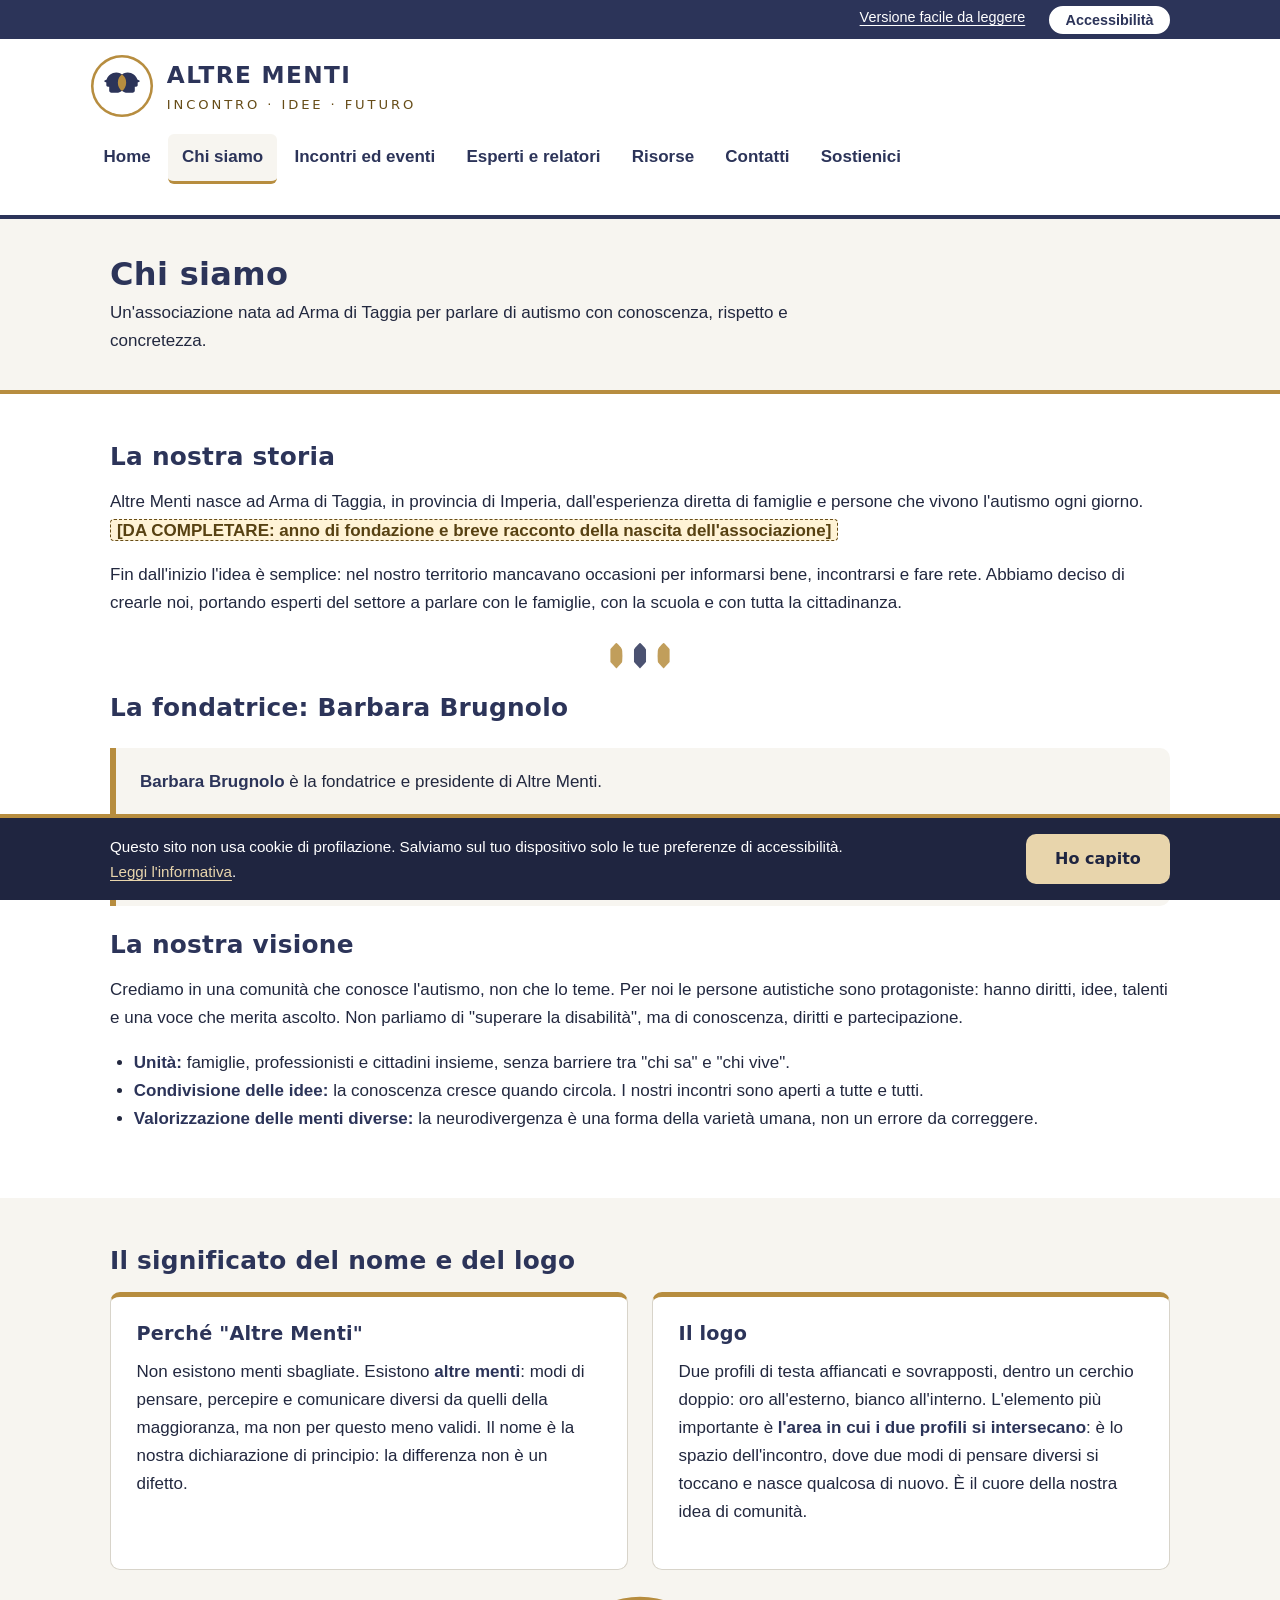
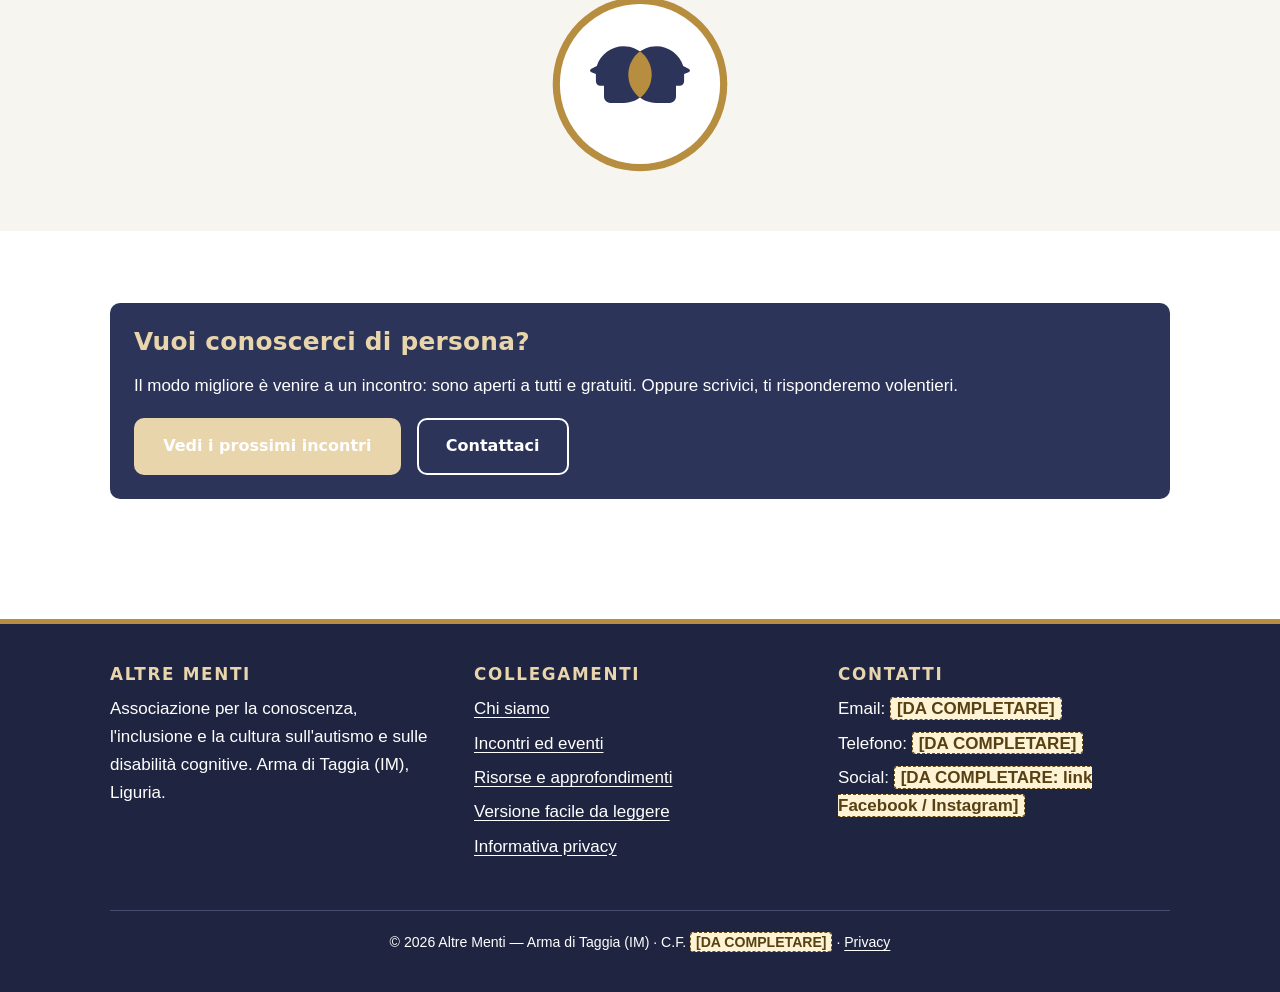
==== chi-siamo.html @ 9247afe8 "Add files via upload" ====
<!DOCTYPE html>
<html lang="it">
<head>
  <meta charset="UTF-8">
  <meta name="viewport" content="width=device-width, initial-scale=1">
  <title>Chi siamo — Altre Menti, associazione autismo Arma di Taggia</title>
  <meta name="description" content="La storia di Altre Menti, la fondatrice Barbara Brugnolo, la visione dell'associazione e il significato del nome e del logo. Autismo e inclusione a Arma di Taggia, Imperia.">
  <link rel="stylesheet" href="assets/style.css">
  <link rel="icon" href="assets/logo.svg" type="image/svg+xml">
</head>
<body>
<a class="salta-contenuto" href="#contenuto">Salta al contenuto principale</a>

<header class="sito">
  <div class="barra-utilita">
    <div class="contenitore">
      <a href="facile-da-leggere.html">Versione facile da leggere</a>
      <button id="apri-a11y" class="apri-a11y" aria-expanded="false" aria-controls="pannello-a11y">Accessibilità</button>
    </div>
  </div>
  <div class="contenitore intestazione">
    <a class="marchio" href="index.html">
      <img class="logo-header" src="assets/logo.svg" alt="" width="64" height="64">
      <span class="nome">Altre Menti<span class="payoff">Incontro · Idee · Futuro</span></span>
    </a>
    <button id="apri-menu" class="apri-menu" aria-expanded="false" aria-controls="nav-principale">Menu ☰</button>
    <nav id="nav-principale" class="principale" aria-label="Navigazione principale">
      <ul>
        <li><a href="index.html">Home</a></li>
        <li><a href="chi-siamo.html" aria-current="page">Chi siamo</a></li>
        <li><a href="incontri.html">Incontri ed eventi</a></li>
        <li><a href="esperti.html">Esperti e relatori</a></li>
        <li><a href="risorse.html">Risorse</a></li>
        <li><a href="contatti.html">Contatti</a></li>
        <li><a href="sostieni.html">Sostienici</a></li>
      </ul>
    </nav>
  </div>
</header>

<main id="contenuto">

  <div class="testata-pagina">
    <div class="contenitore">
      <h1>Chi siamo</h1>
      <p>Un'associazione nata ad Arma di Taggia per parlare di autismo con conoscenza, rispetto e concretezza.</p>
    </div>
  </div>

  <section class="blocco" aria-labelledby="titolo-storia">
    <div class="contenitore">
      <h2 id="titolo-storia">La nostra storia</h2>
      <p>Altre Menti nasce ad Arma di Taggia, in provincia di Imperia, dall'esperienza diretta di famiglie e persone che vivono l'autismo ogni giorno. <mark class="segnaposto">[DA COMPLETARE: anno di fondazione e breve racconto della nascita dell'associazione]</mark></p>
      <p>Fin dall'inizio l'idea è semplice: nel nostro territorio mancavano occasioni per informarsi bene, incontrarsi e fare rete. Abbiamo deciso di crearle noi, portando esperti del settore a parlare con le famiglie, con la scuola e con tutta la cittadinanza.</p>

      <div class="divisore" aria-hidden="true"><span></span><span></span><span></span></div>

      <h2>La fondatrice: Barbara Brugnolo</h2>
      <div class="riquadro">
        <p><strong>Barbara Brugnolo</strong> è la fondatrice e presidente di Altre Menti.</p>
        <p><mark class="segnaposto">[DA COMPLETARE: biografia di Barbara Brugnolo — percorso personale e professionale, motivazioni, ruolo nell'associazione]</mark></p>
      </div>

      <h2>La nostra visione</h2>
      <p>Crediamo in una comunità che conosce l'autismo, non che lo teme. Per noi le persone autistiche sono protagoniste: hanno diritti, idee, talenti e una voce che merita ascolto. Non parliamo di "superare la disabilità", ma di conoscenza, diritti e partecipazione.</p>
      <ul>
        <li><strong>Unità:</strong> famiglie, professionisti e cittadini insieme, senza barriere tra "chi sa" e "chi vive".</li>
        <li><strong>Condivisione delle idee:</strong> la conoscenza cresce quando circola. I nostri incontri sono aperti a tutte e tutti.</li>
        <li><strong>Valorizzazione delle menti diverse:</strong> la neurodivergenza è una forma della varietà umana, non un errore da correggere.</li>
      </ul>
    </div>
  </section>

  <section class="blocco alterna" aria-labelledby="titolo-nome">
    <div class="contenitore">
      <h2 id="titolo-nome">Il significato del nome e del logo</h2>
      <div class="griglia-2">
        <div class="scheda">
          <h3>Perché "Altre Menti"</h3>
          <p>Non esistono menti sbagliate. Esistono <strong>altre menti</strong>: modi di pensare, percepire e comunicare diversi da quelli della maggioranza, ma non per questo meno validi. Il nome è la nostra dichiarazione di principio: la differenza non è un difetto.</p>
        </div>
        <div class="scheda">
          <h3>Il logo</h3>
          <p>Due profili di testa affiancati e sovrapposti, dentro un cerchio doppio: oro all'esterno, bianco all'interno. L'elemento più importante è <strong>l'area in cui i due profili si intersecano</strong>: è lo spazio dell'incontro, dove due modi di pensare diversi si toccano e nasce qualcosa di nuovo. È il cuore della nostra idea di comunità.</p>
        </div>
      </div>
      <div style="text-align:center;padding-top:1.5rem">
        <img src="assets/logo.svg" alt="Logo Altre Menti: due profili di testa che si sovrappongono dentro un cerchio doppio oro e bianco. L'area di intersezione tra i profili è evidenziata in oro." width="180" height="180">
      </div>
    </div>
  </section>

  <section class="blocco" aria-labelledby="titolo-unisciti">
    <div class="contenitore">
      <div class="riquadro-blu">
        <h2 id="titolo-unisciti">Vuoi conoscerci di persona?</h2>
        <p>Il modo migliore è venire a un incontro: sono aperti a tutti e gratuiti. Oppure scrivici, ti risponderemo volentieri.</p>
        <div style="display:flex;gap:1rem;flex-wrap:wrap">
          <a class="btn btn-oro" href="incontri.html">Vedi i prossimi incontri</a>
          <a class="btn btn-contorno" href="contatti.html">Contattaci</a>
        </div>
      </div>
    </div>
  </section>

</main>

<footer class="sito">
  <div class="contenitore">
    <div class="colonne-footer">
      <div>
        <h2>Altre Menti</h2>
        <p>Associazione per la conoscenza, l'inclusione e la cultura sull'autismo e sulle disabilità cognitive. Arma di Taggia (IM), Liguria.</p>
      </div>
      <div>
        <h2>Collegamenti</h2>
        <ul>
          <li><a href="chi-siamo.html">Chi siamo</a></li>
          <li><a href="incontri.html">Incontri ed eventi</a></li>
          <li><a href="risorse.html">Risorse e approfondimenti</a></li>
          <li><a href="facile-da-leggere.html">Versione facile da leggere</a></li>
          <li><a href="privacy.html">Informativa privacy</a></li>
        </ul>
      </div>
      <div>
        <h2>Contatti</h2>
        <ul>
          <li>Email: <mark class="segnaposto">[DA COMPLETARE]</mark></li>
          <li>Telefono: <mark class="segnaposto">[DA COMPLETARE]</mark></li>
          <li>Social: <mark class="segnaposto">[DA COMPLETARE: link Facebook / Instagram]</mark></li>
        </ul>
      </div>
    </div>
    <p class="legale">© <span class="anno-corrente">2026</span> Altre Menti — Arma di Taggia (IM) · C.F. <mark class="segnaposto">[DA COMPLETARE]</mark> · <a href="privacy.html">Privacy</a></p>
  </div>
</footer>

<div id="pannello-a11y" class="pannello-a11y" role="dialog" aria-label="Impostazioni di accessibilità" hidden tabindex="-1">
  <button id="chiudi-a11y" class="chiudi-a11y" aria-label="Chiudi il pannello accessibilità">✕</button>
  <h2>Accessibilità</h2>
  <p>Regola il sito secondo le tue preferenze. Le scelte vengono ricordate.</p>
  <div class="gruppo" role="group" aria-label="Dimensione del testo">
    <span>Dimensione del testo</span>
    <button class="opzione" data-testo="0" aria-pressed="true">Normale</button>
    <button class="opzione" data-testo="1" aria-pressed="false">Grande</button>
    <button class="opzione" data-testo="2" aria-pressed="false">Molto grande</button>
  </div>
  <div class="gruppo" role="group" aria-label="Contrasto">
    <span>Contrasto</span>
    <button class="opzione" data-contrasto aria-pressed="false">Alto contrasto</button>
  </div>
  <div class="gruppo" role="group" aria-label="Animazioni">
    <span>Animazioni</span>
    <button class="opzione" data-animazioni aria-pressed="false">Riduci animazioni</button>
  </div>
  <p><a href="facile-da-leggere.html">Vai alla versione facile da leggere</a></p>
</div>

<div id="banner-cookie" class="banner-cookie" role="region" aria-label="Informativa cookie" hidden>
  <div class="contenitore">
    <p>Questo sito non usa cookie di profilazione. Salviamo sul tuo dispositivo solo le tue preferenze di accessibilità. <a href="privacy.html">Leggi l'informativa</a>.</p>
    <button id="accetta-cookie" class="btn btn-oro">Ho capito</button>
  </div>
</div>

<script src="assets/main.js"></script>
</body>
</html>
---- assets/style.css ----
/* ============================================================
   ALTRE MENTI — Foglio di stile
   Palette: blu notte #2C3459 · oro #B78D3F · bianco #FFFFFF
   Accessibilità: WCAG 2.1 AA, contrasto testo AAA.
   Nota: nessun webfont esterno (velocità + privacy).
   ============================================================ */

:root {
  --blu: #2C3459;
  --blu-scuro: #1F2540;
  --oro: #B78D3F;          /* solo decorativo o testo grande su blu */
  --oro-testo: #664C17;    /* variante scura per testo: ≥7:1 anche su --carta (AAA) */
  --bianco: #FFFFFF;
  --carta: #F7F5F0;
  --testo: #22283F;        /* contrasto su bianco ≈ 13:1 (AAA) */
  --testo-inverso: #FFFFFF;
  --bordo: #D8D4CA;
  --errore: #A4232B;
  --ok: #1E6B3A;
  --focus: #B78D3F;
  --font-titoli: "Avenir Next", "Montserrat", "Century Gothic", "Segoe UI", system-ui, sans-serif;
  --font-testo: -apple-system, BlinkMacSystemFont, "Segoe UI", Roboto, "Helvetica Neue", Arial, sans-serif;
  --raggio: 10px;
}

/* ---------- Preferenze di accessibilità (classi su <html>) ---------- */
html.font-grande { font-size: 115%; }
html.font-molto-grande { font-size: 130%; }

html.alto-contrasto {
  --blu: #000000;
  --blu-scuro: #000000;
  --oro: #6B4E12;
  --oro-testo: #5A420E;
  --carta: #FFFFFF;
  --testo: #000000;
  --bordo: #000000;
  --focus: #0000CC;
}
html.alto-contrasto a { text-decoration: underline; }
html.alto-contrasto img.logo-header { filter: grayscale(1) contrast(1.4); }

html.riduci-animazioni *,
html.riduci-animazioni *::before,
html.riduci-animazioni *::after {
  animation: none !important;
  transition: none !important;
  scroll-behavior: auto !important;
}
@media (prefers-reduced-motion: reduce) {
  *, *::before, *::after {
    animation: none !important;
    transition: none !important;
    scroll-behavior: auto !important;
  }
}

/* ---------- Base ---------- */
* { box-sizing: border-box; margin: 0; padding: 0; }
html { scroll-behavior: smooth; }
body {
  font-family: var(--font-testo);
  font-size: 1.0625rem;
  line-height: 1.65;
  color: var(--testo);
  background: var(--bianco);
}
h1, h2, h3, h4 {
  font-family: var(--font-titoli);
  color: var(--blu);
  line-height: 1.25;
  margin-bottom: 0.6em;
  letter-spacing: 0.01em;
}
h1 { font-size: 2rem; }
h2 { font-size: 1.55rem; }
h3 { font-size: 1.2rem; }
p, ul, ol { margin-bottom: 1em; }
main ul, main ol { padding-left: 1.4em; }
a { color: var(--blu); text-underline-offset: 3px; }
a:hover { color: var(--oro-testo); }
img { max-width: 100%; height: auto; }
strong { color: var(--blu); }

/* Focus visibile ovunque (tastiera) */
:focus-visible {
  outline: 3px solid var(--focus);
  outline-offset: 3px;
  border-radius: 2px;
}

/* Solo screen reader */
.sr-only {
  position: absolute; width: 1px; height: 1px;
  padding: 0; margin: -1px; overflow: hidden;
  clip: rect(0 0 0 0); white-space: nowrap; border: 0;
}

/* Salta al contenuto */
.salta-contenuto {
  position: absolute; left: -9999px; top: 0;
  background: var(--blu); color: var(--bianco);
  padding: 0.8em 1.2em; z-index: 200; border-radius: 0 0 var(--raggio) 0;
}
.salta-contenuto:focus { left: 0; }

.contenitore { max-width: 1100px; margin: 0 auto; padding: 0 1.25rem; }

/* ---------- Header ---------- */
header.sito {
  background: var(--bianco);
  border-bottom: 4px solid var(--blu);
}
.barra-utilita {
  background: var(--blu);
  color: var(--bianco);
  font-size: 0.9rem;
  padding: 0.35rem 0;
}
.barra-utilita .contenitore {
  display: flex; justify-content: flex-end; gap: 1.5rem; flex-wrap: wrap;
}
.barra-utilita a { color: var(--bianco); }
.barra-utilita a:hover { color: #E8D5AC; }

.intestazione {
  display: flex; align-items: center; justify-content: space-between;
  gap: 1rem; padding: 0.9rem 0; flex-wrap: wrap;
}
.marchio { display: flex; align-items: center; gap: 0.8rem; text-decoration: none; }
.marchio img { width: 64px; height: 64px; }
.marchio .nome {
  font-family: var(--font-titoli); font-weight: 700;
  font-size: 1.45rem; color: var(--blu); letter-spacing: 0.06em;
  text-transform: uppercase;
}
.marchio .payoff {
  display: block; font-size: 0.82rem; letter-spacing: 0.22em;
  color: var(--oro-testo); text-transform: uppercase; font-weight: 500;
}

/* Navigazione */
nav.principale ul {
  list-style: none; display: flex; gap: 0.25rem; flex-wrap: wrap;
}
nav.principale a {
  display: block; padding: 0.6rem 0.85rem;
  text-decoration: none; font-weight: 600; color: var(--blu);
  border-radius: 6px; border-bottom: 3px solid transparent;
}
nav.principale a:hover { background: var(--carta); }
nav.principale a[aria-current="page"] {
  border-bottom-color: var(--oro);
  background: var(--carta);
}
.apri-menu {
  display: none;
  background: var(--blu); color: var(--bianco);
  border: none; font-size: 1rem; font-weight: 600;
  padding: 0.7rem 1.1rem; border-radius: var(--raggio); cursor: pointer;
}

@media (max-width: 820px) {
  .apri-menu { display: inline-block; }
  nav.principale { display: none; width: 100%; }
  nav.principale.aperto { display: block; }
  nav.principale ul { flex-direction: column; gap: 0; padding-bottom: 0.75rem; }
  nav.principale a { padding: 0.85rem 0.5rem; border-bottom: 1px solid var(--bordo); }
}

/* ---------- Hero ---------- */
.hero {
  background: var(--blu);
  color: var(--bianco);
  text-align: center;
  padding: 3.5rem 0 4rem;
}
.hero img { width: 130px; height: 130px; margin-bottom: 1.2rem; }
.hero h1 { color: var(--bianco); font-size: 2.3rem; text-transform: uppercase; letter-spacing: 0.08em; }
.hero .payoff-hero {
  color: #E8D5AC; /* oro chiaro: contrasto su blu ≈ 9:1 */
  font-family: var(--font-titoli);
  font-size: 1.25rem; letter-spacing: 0.3em; text-transform: uppercase;
  margin-bottom: 1.5rem;
}
.hero .manifesto {
  max-width: 640px; margin: 0 auto 2rem; font-size: 1.2rem;
}
.hero .azioni { display: flex; gap: 1rem; justify-content: center; flex-wrap: wrap; }

/* ---------- Bottoni ---------- */
.btn {
  display: inline-block; padding: 0.85rem 1.7rem;
  font-family: var(--font-titoli); font-weight: 700; font-size: 1rem;
  text-decoration: none; border-radius: var(--raggio);
  border: 2px solid transparent; cursor: pointer;
}
.btn-oro { background: #E8D5AC; color: var(--blu-scuro); }         /* su sfondo blu */
.btn-oro:hover { background: var(--bianco); color: var(--blu); }
.btn-blu { background: var(--blu); color: var(--bianco); }
.btn-blu:hover { background: var(--blu-scuro); color: var(--bianco); }
.btn-contorno { background: transparent; color: var(--bianco); border-color: var(--bianco); }
.btn-contorno:hover { background: var(--bianco); color: var(--blu); }
.btn-contorno-blu { background: transparent; color: var(--blu); border-color: var(--blu); }
.btn-contorno-blu:hover { background: var(--blu); color: var(--bianco); }

/* ---------- Sezioni ---------- */
section.blocco { padding: 3rem 0; }
section.blocco.alterna { background: var(--carta); }
.intro-sezione { max-width: 700px; margin-bottom: 2rem; }

/* Divisore "lente" — il motivo dell'intersezione del logo */
.divisore {
  display: flex; justify-content: center; gap: 0.6rem;
  padding: 0.5rem 0 1.5rem;
}
.divisore span {
  width: 14px; height: 26px;
  background: var(--oro);
  border-radius: 50% / 50%;
  clip-path: polygon(50% 0%, 93% 25%, 93% 75%, 50% 100%, 7% 75%, 7% 25%);
  opacity: 0.85;
}
.divisore span:nth-child(2) { background: var(--blu); }

/* Griglia tre colonne (Incontro / Idee / Futuro) */
.griglia-3 { display: grid; gap: 1.5rem; grid-template-columns: 1fr; }
@media (min-width: 720px) { .griglia-3 { grid-template-columns: repeat(3, 1fr); } }
.griglia-2 { display: grid; gap: 1.5rem; grid-template-columns: 1fr; }
@media (min-width: 720px) { .griglia-2 { grid-template-columns: repeat(2, 1fr); } }

.scheda {
  background: var(--bianco);
  border: 1px solid var(--bordo);
  border-top: 5px solid var(--oro);
  border-radius: var(--raggio);
  padding: 1.6rem;
}
section.alterna .scheda { background: var(--bianco); }
.scheda h3 { margin-top: 0; }
.scheda .etichetta {
  display: inline-block; font-size: 0.8rem; font-weight: 700;
  letter-spacing: 0.12em; text-transform: uppercase;
  color: var(--oro-testo); margin-bottom: 0.4rem;
}

/* ---------- Eventi ---------- */
.evento {
  background: var(--bianco);
  border: 1px solid var(--bordo);
  border-left: 6px solid var(--blu);
  border-radius: var(--raggio);
  padding: 1.5rem;
  margin-bottom: 1.5rem;
  display: grid; gap: 1rem;
  grid-template-columns: 1fr;
}
@media (min-width: 720px) { .evento { grid-template-columns: 110px 1fr; } }
.evento.archivio { border-left-color: var(--bordo); }
.data-evento {
  background: var(--blu); color: var(--bianco);
  border-radius: var(--raggio); text-align: center;
  padding: 0.8rem 0.5rem; align-self: start;
  font-family: var(--font-titoli);
}
.evento.archivio .data-evento { background: #5A6180; }
.data-evento .giorno { display: block; font-size: 1.8rem; font-weight: 700; line-height: 1.1; }
.data-evento .mese { display: block; font-size: 0.9rem; text-transform: uppercase; letter-spacing: 0.1em; }
.evento h3 { margin-bottom: 0.3rem; }
.dettagli-evento {
  list-style: none; padding: 0; margin: 0.5rem 0 1rem;
  display: flex; flex-wrap: wrap; gap: 0.4rem 1.5rem; font-size: 0.95rem;
}
.dettagli-evento li strong { color: var(--oro-testo); }
.segnaposto {
  background: #FFF3D6; border: 1px dashed var(--oro-testo);
  color: #574112; padding: 0.05em 0.35em; border-radius: 4px;
  font-weight: 600; font-style: normal;
}
html.alto-contrasto .segnaposto { background: #FFFFFF; color: #000000; border-color: #000000; }

/* ---------- Moduli / form ---------- */
form.modulo { max-width: 620px; }
.campo { margin-bottom: 1.25rem; }
.campo label { display: block; font-weight: 600; color: var(--blu); margin-bottom: 0.35rem; }
.campo .aiuto { font-size: 0.9rem; color: #4A5068; margin-bottom: 0.35rem; }
.campo input, .campo select, .campo textarea {
  width: 100%; padding: 0.8rem; font: inherit;
  border: 2px solid var(--blu); border-radius: 6px;
  background: var(--bianco); color: var(--testo);
}
.campo input:focus, .campo select:focus, .campo textarea:focus {
  outline: 3px solid var(--focus); outline-offset: 2px;
}
.campo-scelta { display: flex; align-items: flex-start; gap: 0.6rem; margin-bottom: 1.25rem; }
.campo-scelta input { width: 1.35rem; height: 1.35rem; margin-top: 0.2rem; flex: none; }
fieldset {
  border: 1px solid var(--bordo); border-radius: var(--raggio);
  padding: 1rem 1.25rem; margin-bottom: 1.25rem;
}
legend { font-weight: 700; color: var(--blu); padding: 0 0.5rem; }
.messaggio-ok {
  background: #E5F2E9; border: 2px solid var(--ok); color: #14401F;
  padding: 1rem 1.25rem; border-radius: var(--raggio); margin-top: 1rem;
}

/* ---------- Pannello Accessibilità ---------- */
.apri-a11y {
  background: var(--bianco); color: var(--blu);
  border: 2px solid var(--bianco); border-radius: 999px;
  font-weight: 700; font-size: 0.9rem; padding: 0.25rem 0.9rem; cursor: pointer;
}
.apri-a11y:hover { background: #E8D5AC; border-color: #E8D5AC; }
.pannello-a11y {
  position: fixed; top: 0; right: 0; bottom: 0;
  width: min(340px, 92vw);
  background: var(--bianco); color: var(--testo);
  border-left: 5px solid var(--oro);
  box-shadow: -4px 0 20px rgba(0,0,0,0.25);
  padding: 1.5rem; z-index: 300; overflow-y: auto;
}
.pannello-a11y[hidden] { display: none; }
.pannello-a11y h2 { font-size: 1.2rem; }
.pannello-a11y .gruppo { margin-bottom: 1.5rem; }
.pannello-a11y .gruppo > span { display: block; font-weight: 700; color: var(--blu); margin-bottom: 0.5rem; }
.pannello-a11y button.opzione {
  font: inherit; padding: 0.55rem 0.9rem; margin: 0 0.4rem 0.4rem 0;
  border: 2px solid var(--blu); background: var(--bianco); color: var(--blu);
  border-radius: 6px; cursor: pointer; font-weight: 600;
}
.pannello-a11y button.opzione[aria-pressed="true"] {
  background: var(--blu); color: var(--bianco);
}
.chiudi-a11y {
  position: absolute; top: 0.9rem; right: 0.9rem;
  background: var(--blu); color: var(--bianco); border: none;
  width: 2.3rem; height: 2.3rem; border-radius: 50%;
  font-size: 1.1rem; font-weight: 700; cursor: pointer;
}

/* ---------- Cookie banner ---------- */
.banner-cookie {
  position: fixed; left: 0; right: 0; bottom: 0;
  background: var(--blu-scuro); color: var(--bianco);
  padding: 1rem 0; z-index: 250;
  border-top: 4px solid var(--oro);
}
.banner-cookie[hidden] { display: none; }
.banner-cookie .contenitore {
  display: flex; gap: 1rem; align-items: center; justify-content: space-between; flex-wrap: wrap;
}
.banner-cookie p { margin: 0; font-size: 0.95rem; max-width: 46rem; }
.banner-cookie a { color: #E8D5AC; }

/* ---------- Riquadri informativi ---------- */
.riquadro {
  background: var(--carta); border-left: 6px solid var(--oro);
  padding: 1.25rem 1.5rem; border-radius: 0 var(--raggio) var(--raggio) 0;
  margin: 1.5rem 0;
}
.riquadro-blu {
  background: var(--blu); color: var(--bianco);
  padding: 1.5rem; border-radius: var(--raggio); margin: 1.5rem 0;
}
.riquadro-blu h2, .riquadro-blu h3, .riquadro-blu strong { color: #E8D5AC; }
.riquadro-blu a { color: var(--bianco); }

/* FAQ (details/summary) */
details.faq {
  border: 1px solid var(--bordo); border-radius: var(--raggio);
  margin-bottom: 0.9rem; background: var(--bianco);
}
details.faq summary {
  padding: 1rem 1.25rem; font-weight: 700; color: var(--blu);
  cursor: pointer; list-style-position: inside;
}
details.faq summary:hover { background: var(--carta); }
details.faq .risposta { padding: 0 1.25rem 1rem; }

/* Tabelle */
table { border-collapse: collapse; width: 100%; margin-bottom: 1.5rem; }
caption { text-align: left; font-weight: 700; color: var(--blu); padding-bottom: 0.5rem; }
th, td { border: 1px solid var(--bordo); padding: 0.7rem 0.9rem; text-align: left; }
th { background: var(--blu); color: var(--bianco); }

/* ---------- Footer ---------- */
footer.sito {
  background: var(--blu-scuro); color: var(--bianco);
  padding: 2.5rem 0 1.5rem; margin-top: 3rem;
  border-top: 5px solid var(--oro);
}
footer.sito h2 { color: #E8D5AC; font-size: 1.05rem; text-transform: uppercase; letter-spacing: 0.1em; }
footer.sito a { color: var(--bianco); }
footer.sito a:hover { color: #E8D5AC; }
.colonne-footer { display: grid; gap: 2rem; grid-template-columns: 1fr; margin-bottom: 2rem; }
@media (min-width: 720px) { .colonne-footer { grid-template-columns: repeat(3, 1fr); } }
footer.sito ul { list-style: none; padding: 0; }
footer.sito li { margin-bottom: 0.4rem; }
.legale { border-top: 1px solid #454C6E; padding-top: 1.25rem; font-size: 0.88rem; text-align: center; }

/* Mappa responsive */
.mappa { width: 100%; aspect-ratio: 16 / 10; border: 2px solid var(--blu); border-radius: var(--raggio); }

/* Pagina interna: titolo */
.testata-pagina {
  background: var(--carta); padding: 2.2rem 0;
  border-bottom: 4px solid var(--oro);
}
.testata-pagina h1 { margin-bottom: 0.3rem; }
.testata-pagina p { margin: 0; max-width: 700px; }
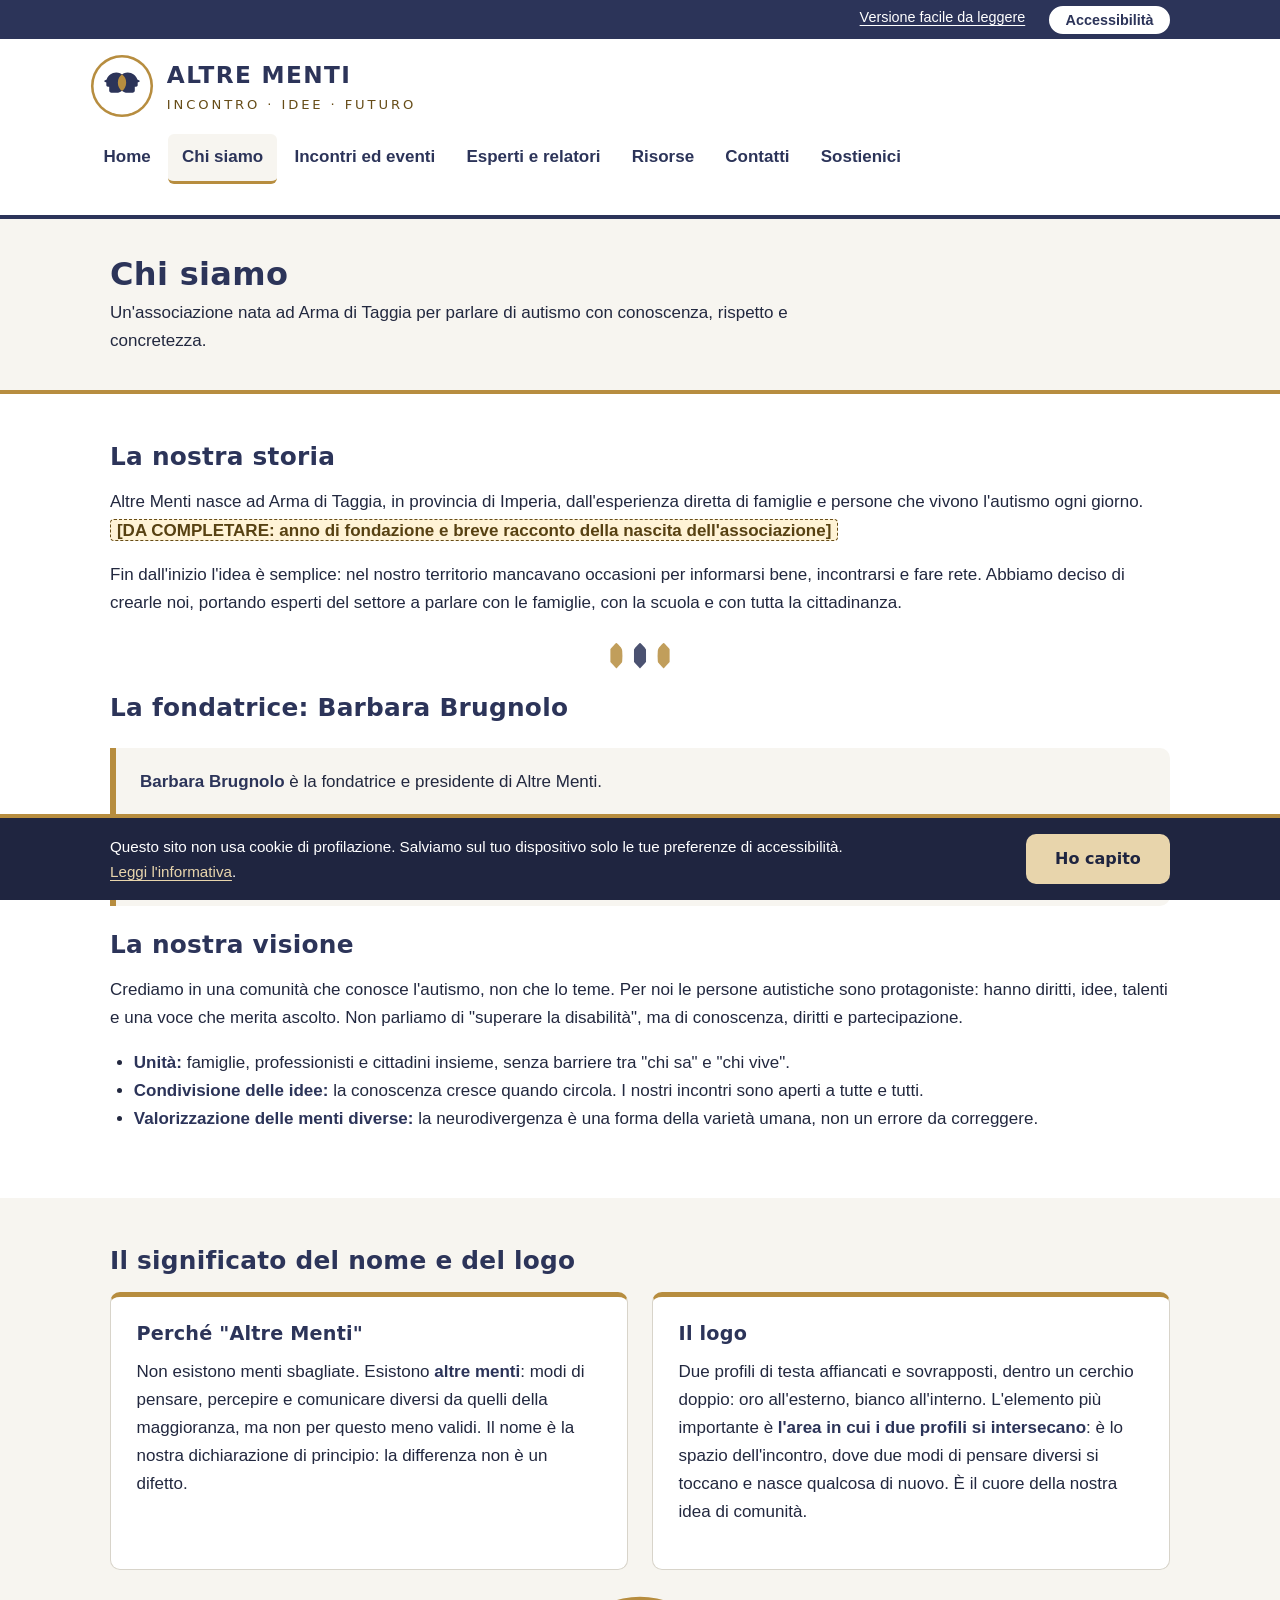
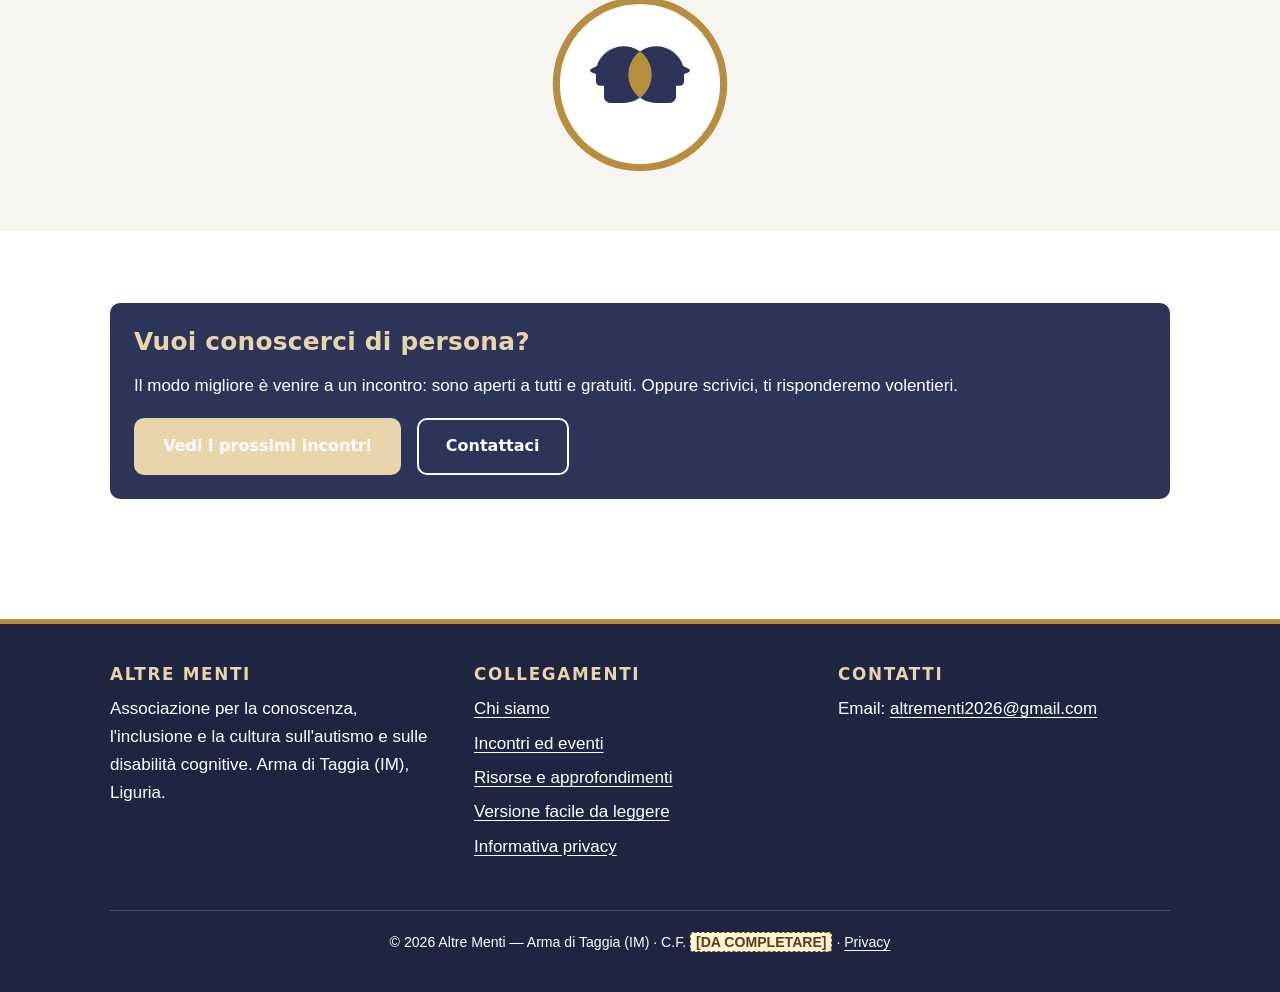
==== commit 8e7c958b: "Add files via upload" ====
--- a/chi-siamo.html
+++ b/chi-siamo.html
@@ -125,9 +125,7 @@
       <div>
         <h2>Contatti</h2>
         <ul>
-          <li>Email: <mark class="segnaposto">[DA COMPLETARE]</mark></li>
-          <li>Telefono: <mark class="segnaposto">[DA COMPLETARE]</mark></li>
-          <li>Social: <mark class="segnaposto">[DA COMPLETARE: link Facebook / Instagram]</mark></li>
+          <li>Email: <a href="mailto:altrementi2026@gmail.com">altrementi2026@gmail.com</a></li>
         </ul>
       </div>
     </div>
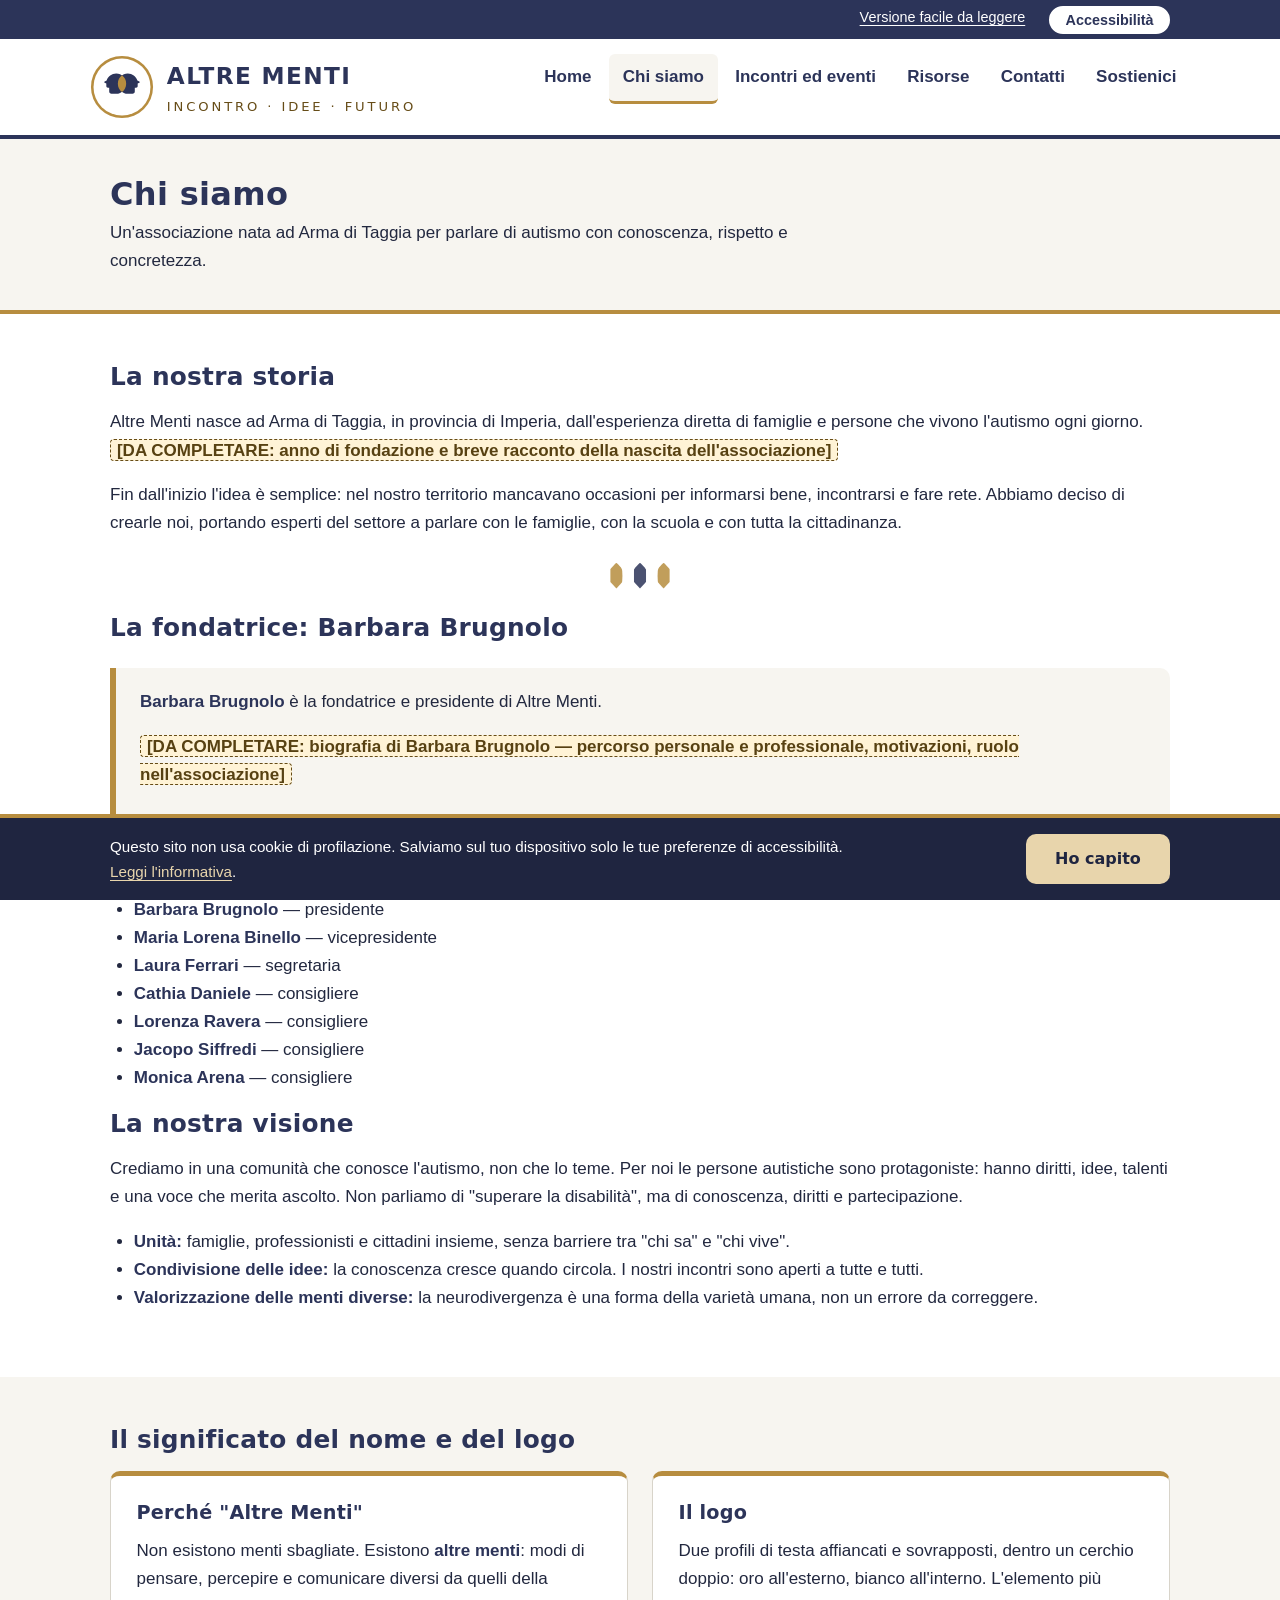
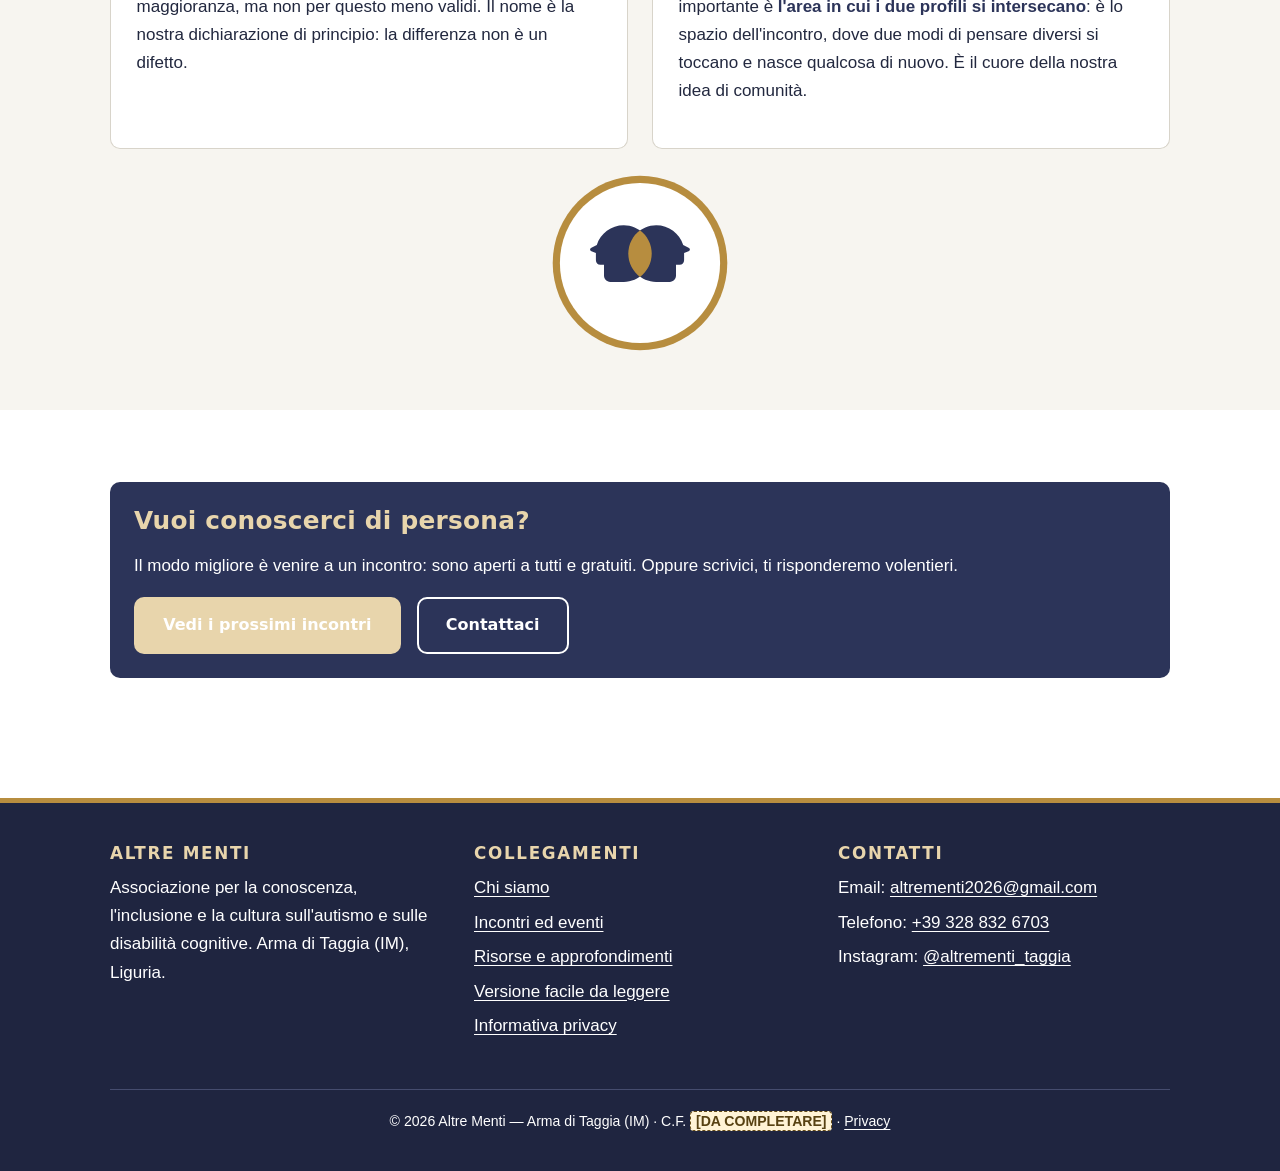
==== commit 9c4108af: "Add files via upload" ====
--- a/chi-siamo.html
+++ b/chi-siamo.html
@@ -29,7 +29,6 @@
         <li><a href="index.html">Home</a></li>
         <li><a href="chi-siamo.html" aria-current="page">Chi siamo</a></li>
         <li><a href="incontri.html">Incontri ed eventi</a></li>
-        <li><a href="esperti.html">Esperti e relatori</a></li>
         <li><a href="risorse.html">Risorse</a></li>
         <li><a href="contatti.html">Contatti</a></li>
         <li><a href="sostieni.html">Sostienici</a></li>
@@ -60,6 +59,17 @@
         <p><strong>Barbara Brugnolo</strong> è la fondatrice e presidente di Altre Menti.</p>
         <p><mark class="segnaposto">[DA COMPLETARE: biografia di Barbara Brugnolo — percorso personale e professionale, motivazioni, ruolo nell'associazione]</mark></p>
       </div>
+
+      <h2>Soci fondatori e consiglio direttivo</h2>
+      <ul>
+        <li><strong>Barbara Brugnolo</strong> — presidente</li>
+        <li><strong>Maria Lorena Binello</strong> — vicepresidente</li>
+        <li><strong>Laura Ferrari</strong> — segretaria</li>
+        <li><strong>Cathia Daniele</strong> — consigliere</li>
+        <li><strong>Lorenza Ravera</strong> — consigliere</li>
+        <li><strong>Jacopo Siffredi</strong> — consigliere</li>
+        <li><strong>Monica Arena</strong> — consigliere</li>
+      </ul>
 
       <h2>La nostra visione</h2>
       <p>Crediamo in una comunità che conosce l'autismo, non che lo teme. Per noi le persone autistiche sono protagoniste: hanno diritti, idee, talenti e una voce che merita ascolto. Non parliamo di "superare la disabilità", ma di conoscenza, diritti e partecipazione.</p>
@@ -126,6 +136,8 @@
         <h2>Contatti</h2>
         <ul>
           <li>Email: <a href="mailto:altrementi2026@gmail.com">altrementi2026@gmail.com</a></li>
+          <li>Telefono: <a href="tel:+393288326703">+39 328 832 6703</a></li>
+          <li>Instagram: <a href="https://www.instagram.com/altrementi_taggia">@altrementi_taggia</a></li>
         </ul>
       </div>
     </div>
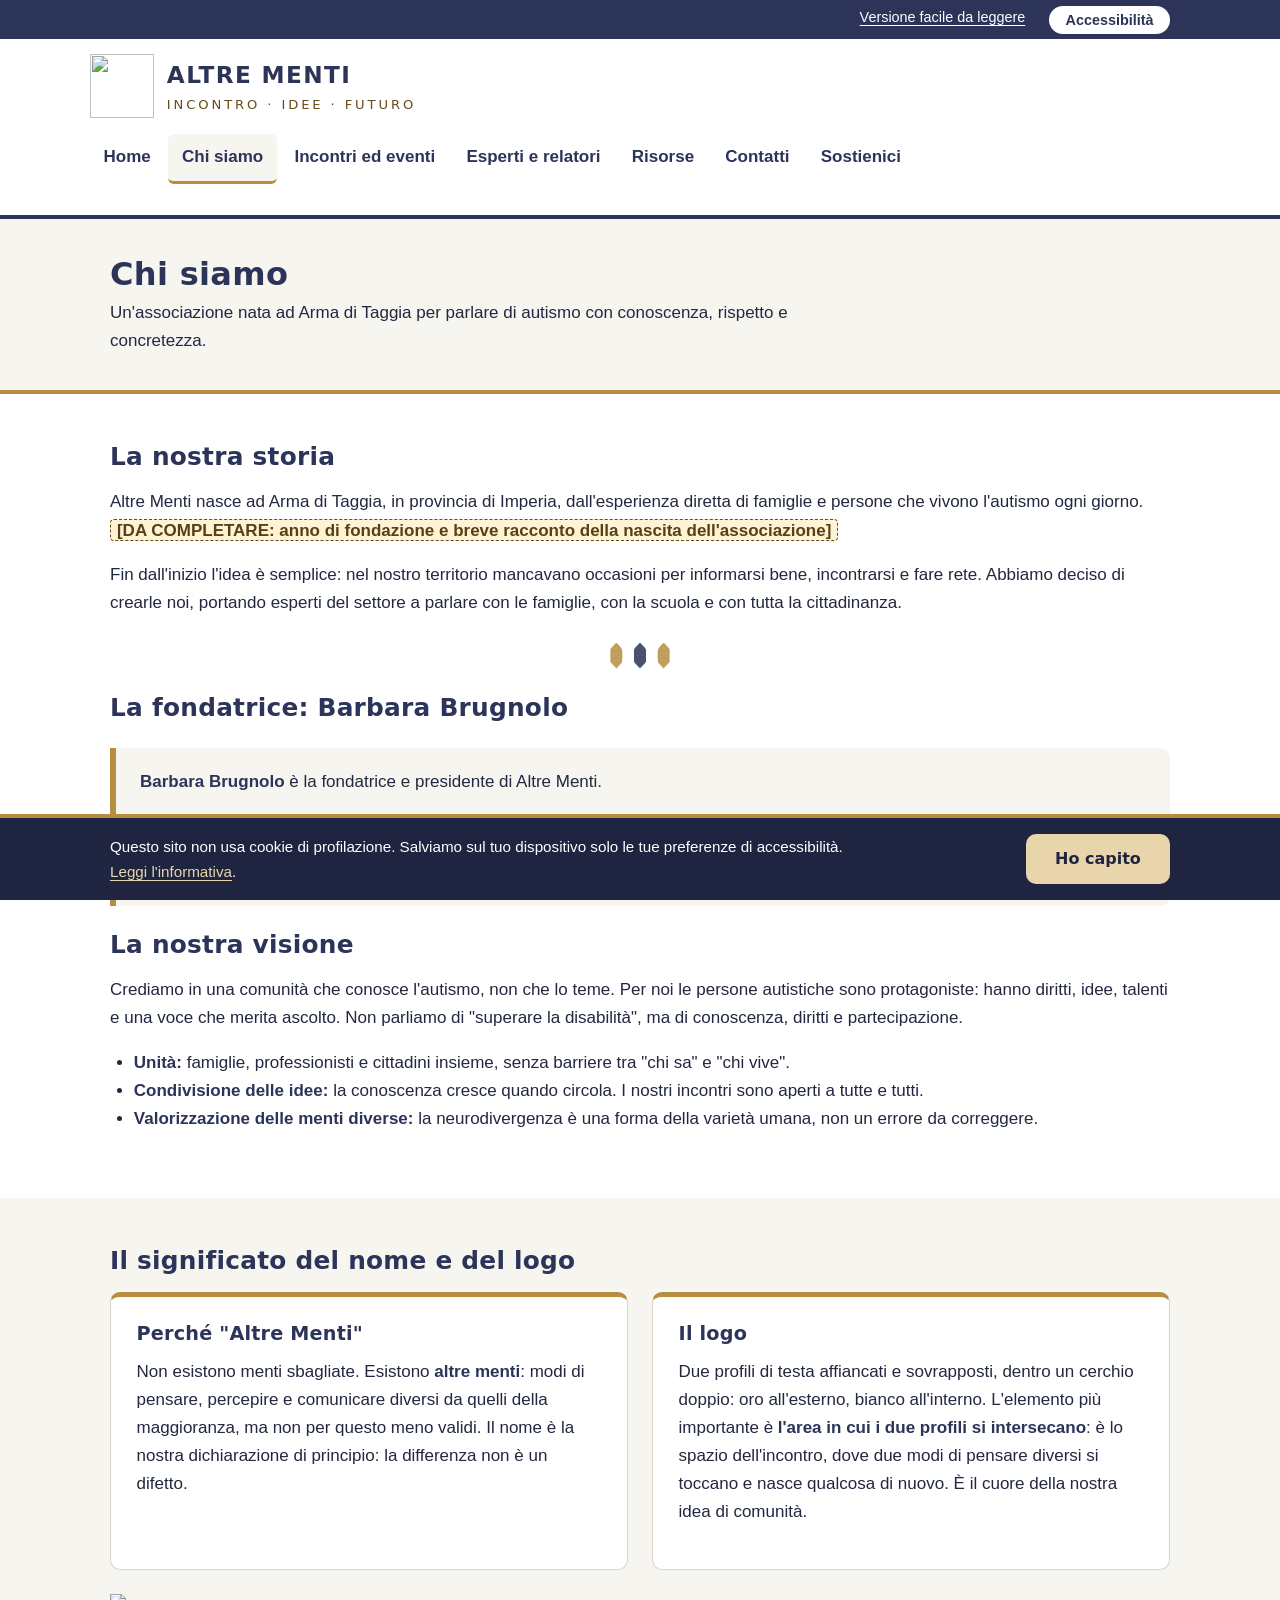
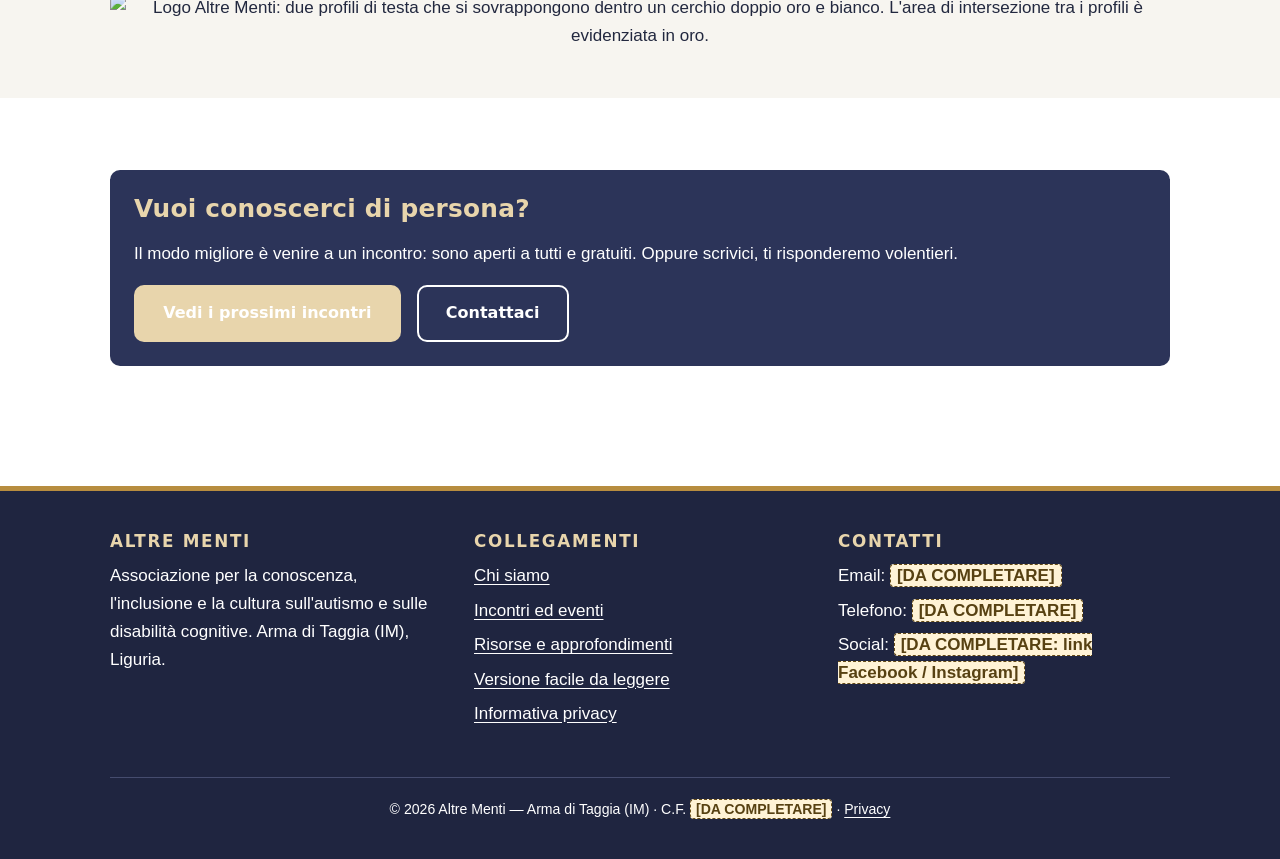
==== commit f097e875: "Add files via upload" ====
--- a/chi-siamo.html
+++ b/chi-siamo.html
@@ -29,6 +29,7 @@
         <li><a href="index.html">Home</a></li>
         <li><a href="chi-siamo.html" aria-current="page">Chi siamo</a></li>
         <li><a href="incontri.html">Incontri ed eventi</a></li>
+        <li><a href="esperti.html">Esperti e relatori</a></li>
         <li><a href="risorse.html">Risorse</a></li>
         <li><a href="contatti.html">Contatti</a></li>
         <li><a href="sostieni.html">Sostienici</a></li>
@@ -59,17 +60,6 @@
         <p><strong>Barbara Brugnolo</strong> è la fondatrice e presidente di Altre Menti.</p>
         <p><mark class="segnaposto">[DA COMPLETARE: biografia di Barbara Brugnolo — percorso personale e professionale, motivazioni, ruolo nell'associazione]</mark></p>
       </div>
-
-      <h2>Soci fondatori e consiglio direttivo</h2>
-      <ul>
-        <li><strong>Barbara Brugnolo</strong> — presidente</li>
-        <li><strong>Maria Lorena Binello</strong> — vicepresidente</li>
-        <li><strong>Laura Ferrari</strong> — segretaria</li>
-        <li><strong>Cathia Daniele</strong> — consigliere</li>
-        <li><strong>Lorenza Ravera</strong> — consigliere</li>
-        <li><strong>Jacopo Siffredi</strong> — consigliere</li>
-        <li><strong>Monica Arena</strong> — consigliere</li>
-      </ul>
 
       <h2>La nostra visione</h2>
       <p>Crediamo in una comunità che conosce l'autismo, non che lo teme. Per noi le persone autistiche sono protagoniste: hanno diritti, idee, talenti e una voce che merita ascolto. Non parliamo di "superare la disabilità", ma di conoscenza, diritti e partecipazione.</p>
@@ -135,9 +125,9 @@
       <div>
         <h2>Contatti</h2>
         <ul>
-          <li>Email: <a href="mailto:altrementi2026@gmail.com">altrementi2026@gmail.com</a></li>
-          <li>Telefono: <a href="tel:+393288326703">+39 328 832 6703</a></li>
-          <li>Instagram: <a href="https://www.instagram.com/altrementi_taggia">@altrementi_taggia</a></li>
+          <li>Email: <mark class="segnaposto">[DA COMPLETARE]</mark></li>
+          <li>Telefono: <mark class="segnaposto">[DA COMPLETARE]</mark></li>
+          <li>Social: <mark class="segnaposto">[DA COMPLETARE: link Facebook / Instagram]</mark></li>
         </ul>
       </div>
     </div>
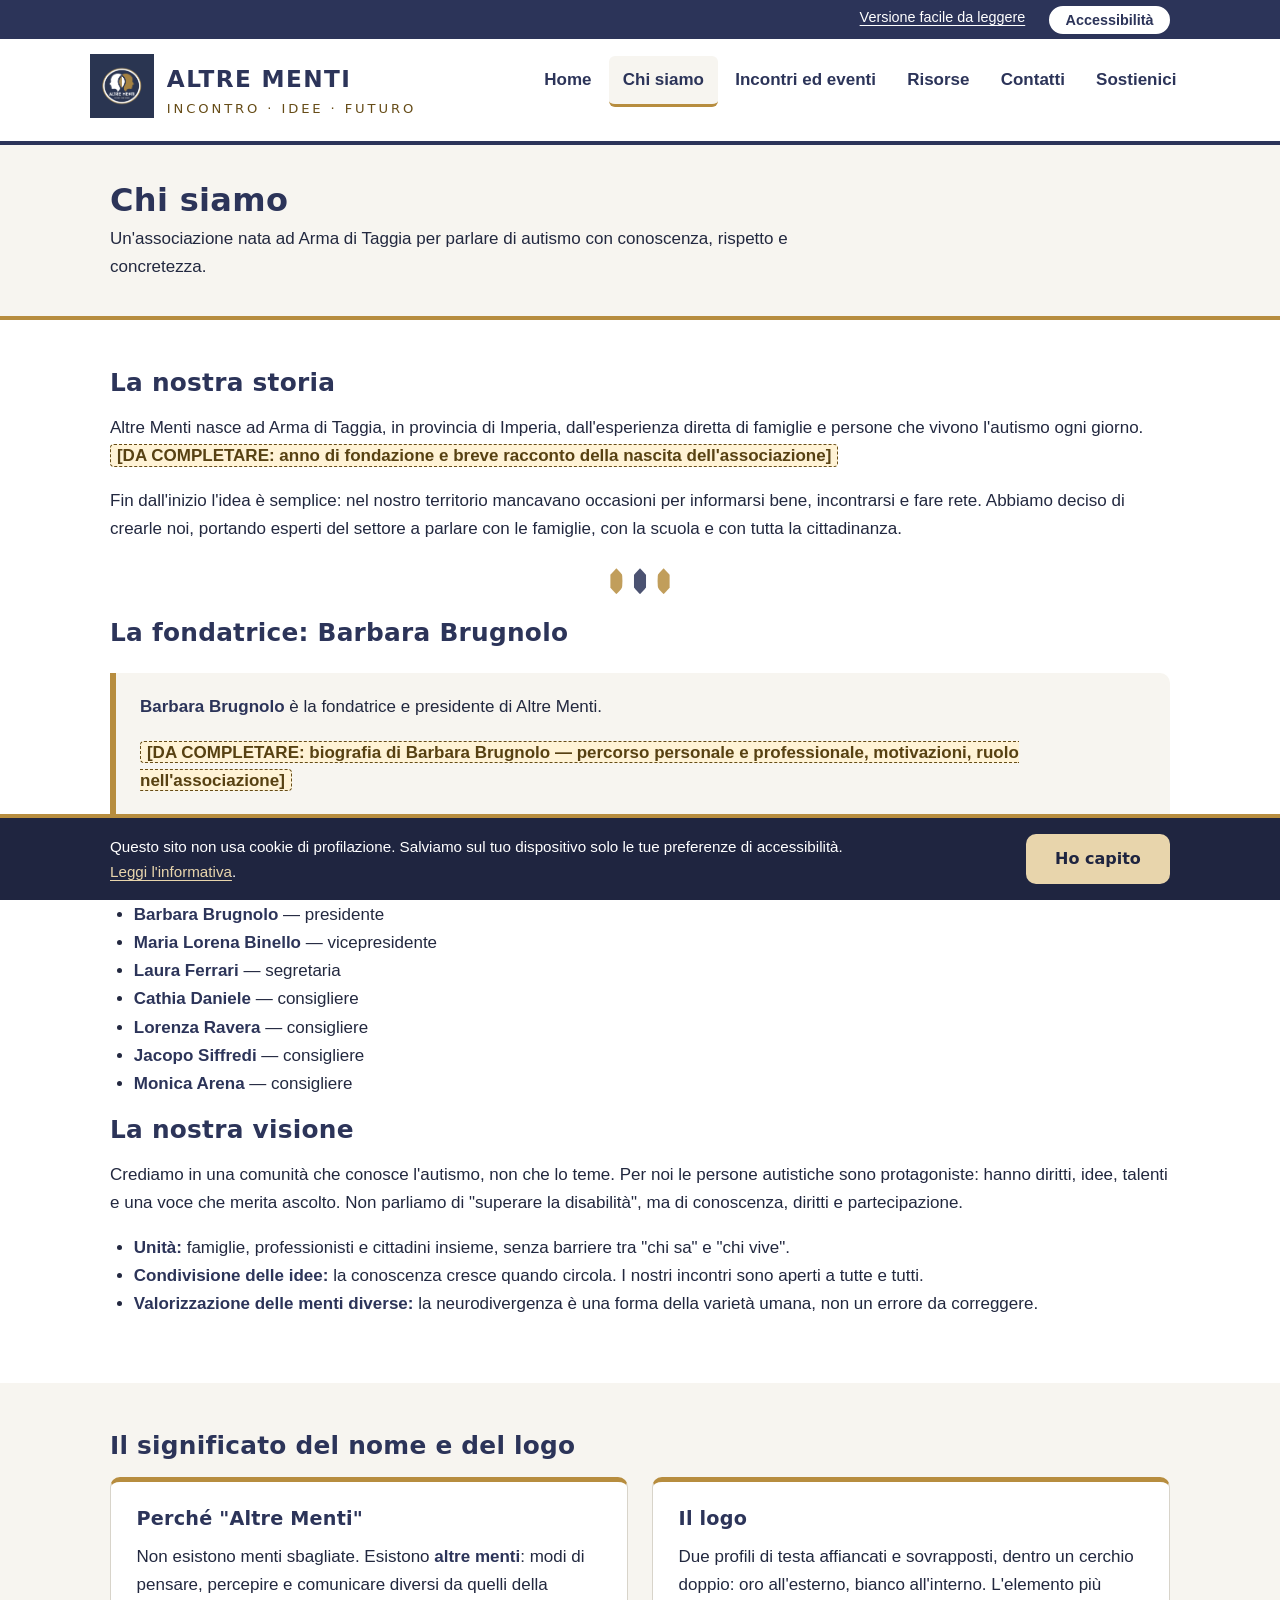
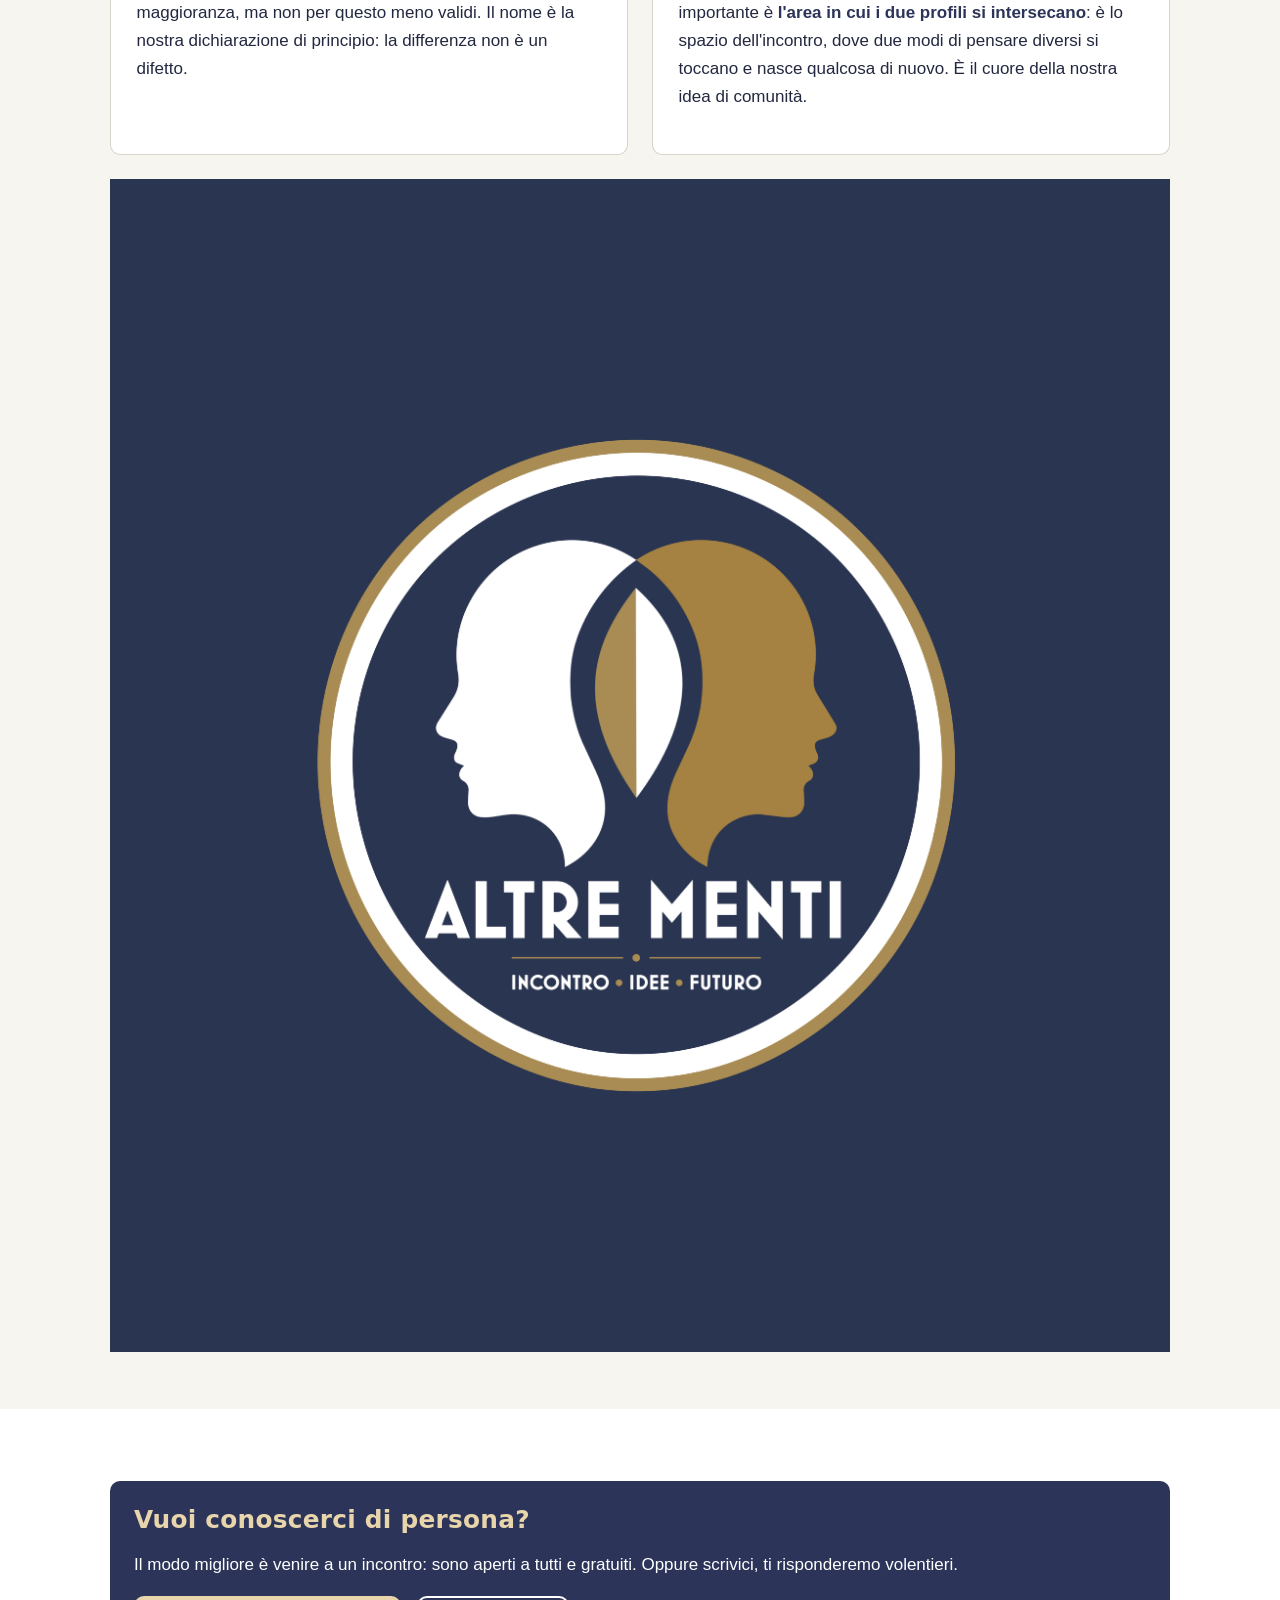
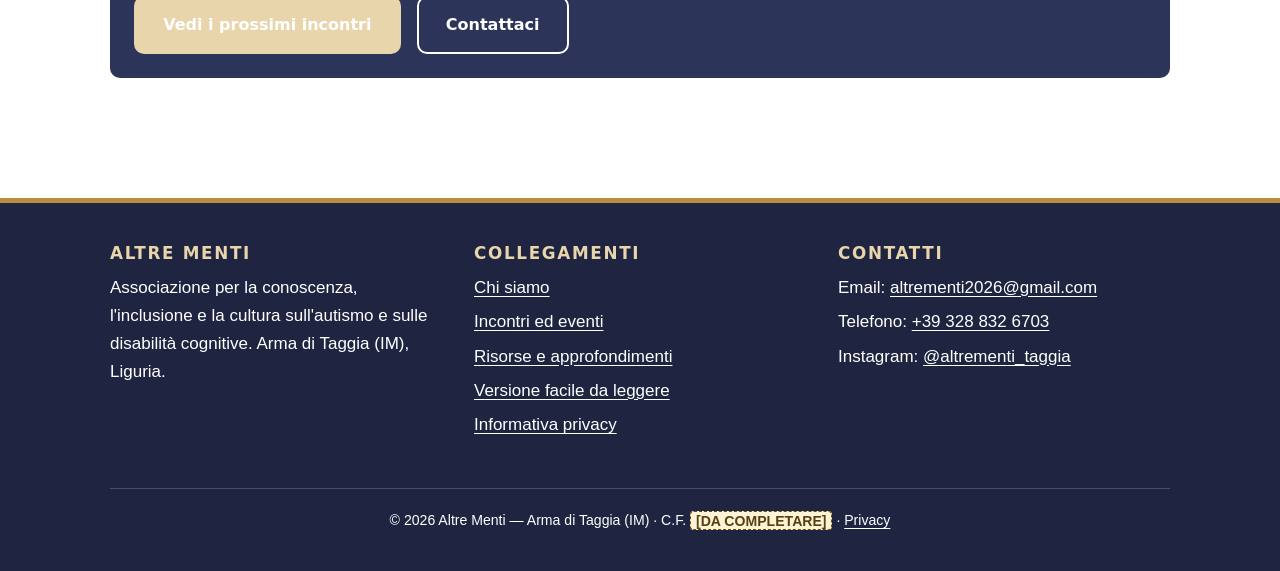
==== commit c334583c: "Add files via upload" ====
--- a/chi-siamo.html
+++ b/chi-siamo.html
@@ -6,7 +6,7 @@
   <title>Chi siamo — Altre Menti, associazione autismo Arma di Taggia</title>
   <meta name="description" content="La storia di Altre Menti, la fondatrice Barbara Brugnolo, la visione dell'associazione e il significato del nome e del logo. Autismo e inclusione a Arma di Taggia, Imperia.">
   <link rel="stylesheet" href="assets/style.css">
-  <link rel="icon" href="assets/logo.svg" type="image/svg+xml">
+  <link rel="icon" href="assets/logo.png" type="image/png">
 </head>
 <body>
 <a class="salta-contenuto" href="#contenuto">Salta al contenuto principale</a>
@@ -20,7 +20,7 @@
   </div>
   <div class="contenitore intestazione">
     <a class="marchio" href="index.html">
-      <img class="logo-header" src="assets/logo.svg" alt="" width="64" height="64">
+      <span class="logo-tondo" aria-hidden="true"><img src="assets/logo.png" alt=""></span>
       <span class="nome">Altre Menti<span class="payoff">Incontro · Idee · Futuro</span></span>
     </a>
     <button id="apri-menu" class="apri-menu" aria-expanded="false" aria-controls="nav-principale">Menu ☰</button>
@@ -29,7 +29,6 @@
         <li><a href="index.html">Home</a></li>
         <li><a href="chi-siamo.html" aria-current="page">Chi siamo</a></li>
         <li><a href="incontri.html">Incontri ed eventi</a></li>
-        <li><a href="esperti.html">Esperti e relatori</a></li>
         <li><a href="risorse.html">Risorse</a></li>
         <li><a href="contatti.html">Contatti</a></li>
         <li><a href="sostieni.html">Sostienici</a></li>
@@ -61,6 +60,17 @@
         <p><mark class="segnaposto">[DA COMPLETARE: biografia di Barbara Brugnolo — percorso personale e professionale, motivazioni, ruolo nell'associazione]</mark></p>
       </div>
 
+      <h2>Soci fondatori e consiglio direttivo</h2>
+      <ul>
+        <li><strong>Barbara Brugnolo</strong> — presidente</li>
+        <li><strong>Maria Lorena Binello</strong> — vicepresidente</li>
+        <li><strong>Laura Ferrari</strong> — segretaria</li>
+        <li><strong>Cathia Daniele</strong> — consigliere</li>
+        <li><strong>Lorenza Ravera</strong> — consigliere</li>
+        <li><strong>Jacopo Siffredi</strong> — consigliere</li>
+        <li><strong>Monica Arena</strong> — consigliere</li>
+      </ul>
+
       <h2>La nostra visione</h2>
       <p>Crediamo in una comunità che conosce l'autismo, non che lo teme. Per noi le persone autistiche sono protagoniste: hanno diritti, idee, talenti e una voce che merita ascolto. Non parliamo di "superare la disabilità", ma di conoscenza, diritti e partecipazione.</p>
       <ul>
@@ -85,7 +95,7 @@
         </div>
       </div>
       <div style="text-align:center;padding-top:1.5rem">
-        <img src="assets/logo.svg" alt="Logo Altre Menti: due profili di testa che si sovrappongono dentro un cerchio doppio oro e bianco. L'area di intersezione tra i profili è evidenziata in oro." width="180" height="180">
+        <span class="logo-tondo logo-tondo--grande"><img src="assets/logo.png" alt="Logo Altre Menti: due profili di testa, uno bianco e uno oro, che guardano in direzioni opposte e si sovrappongono al centro. L'area di intersezione è divisa a metà, bianca e oro. Intorno, un cerchio doppio bianco e oro con il nome Altre Menti e il motto Incontro, Idee, Futuro."></span>
       </div>
     </div>
   </section>
@@ -125,9 +135,9 @@
       <div>
         <h2>Contatti</h2>
         <ul>
-          <li>Email: <mark class="segnaposto">[DA COMPLETARE]</mark></li>
-          <li>Telefono: <mark class="segnaposto">[DA COMPLETARE]</mark></li>
-          <li>Social: <mark class="segnaposto">[DA COMPLETARE: link Facebook / Instagram]</mark></li>
+          <li>Email: <a href="mailto:altrementi2026@gmail.com">altrementi2026@gmail.com</a></li>
+          <li>Telefono: <a href="tel:+393288326703">+39 328 832 6703</a></li>
+          <li>Instagram: <a href="https://www.instagram.com/altrementi_taggia">@altrementi_taggia</a></li>
         </ul>
       </div>
     </div>
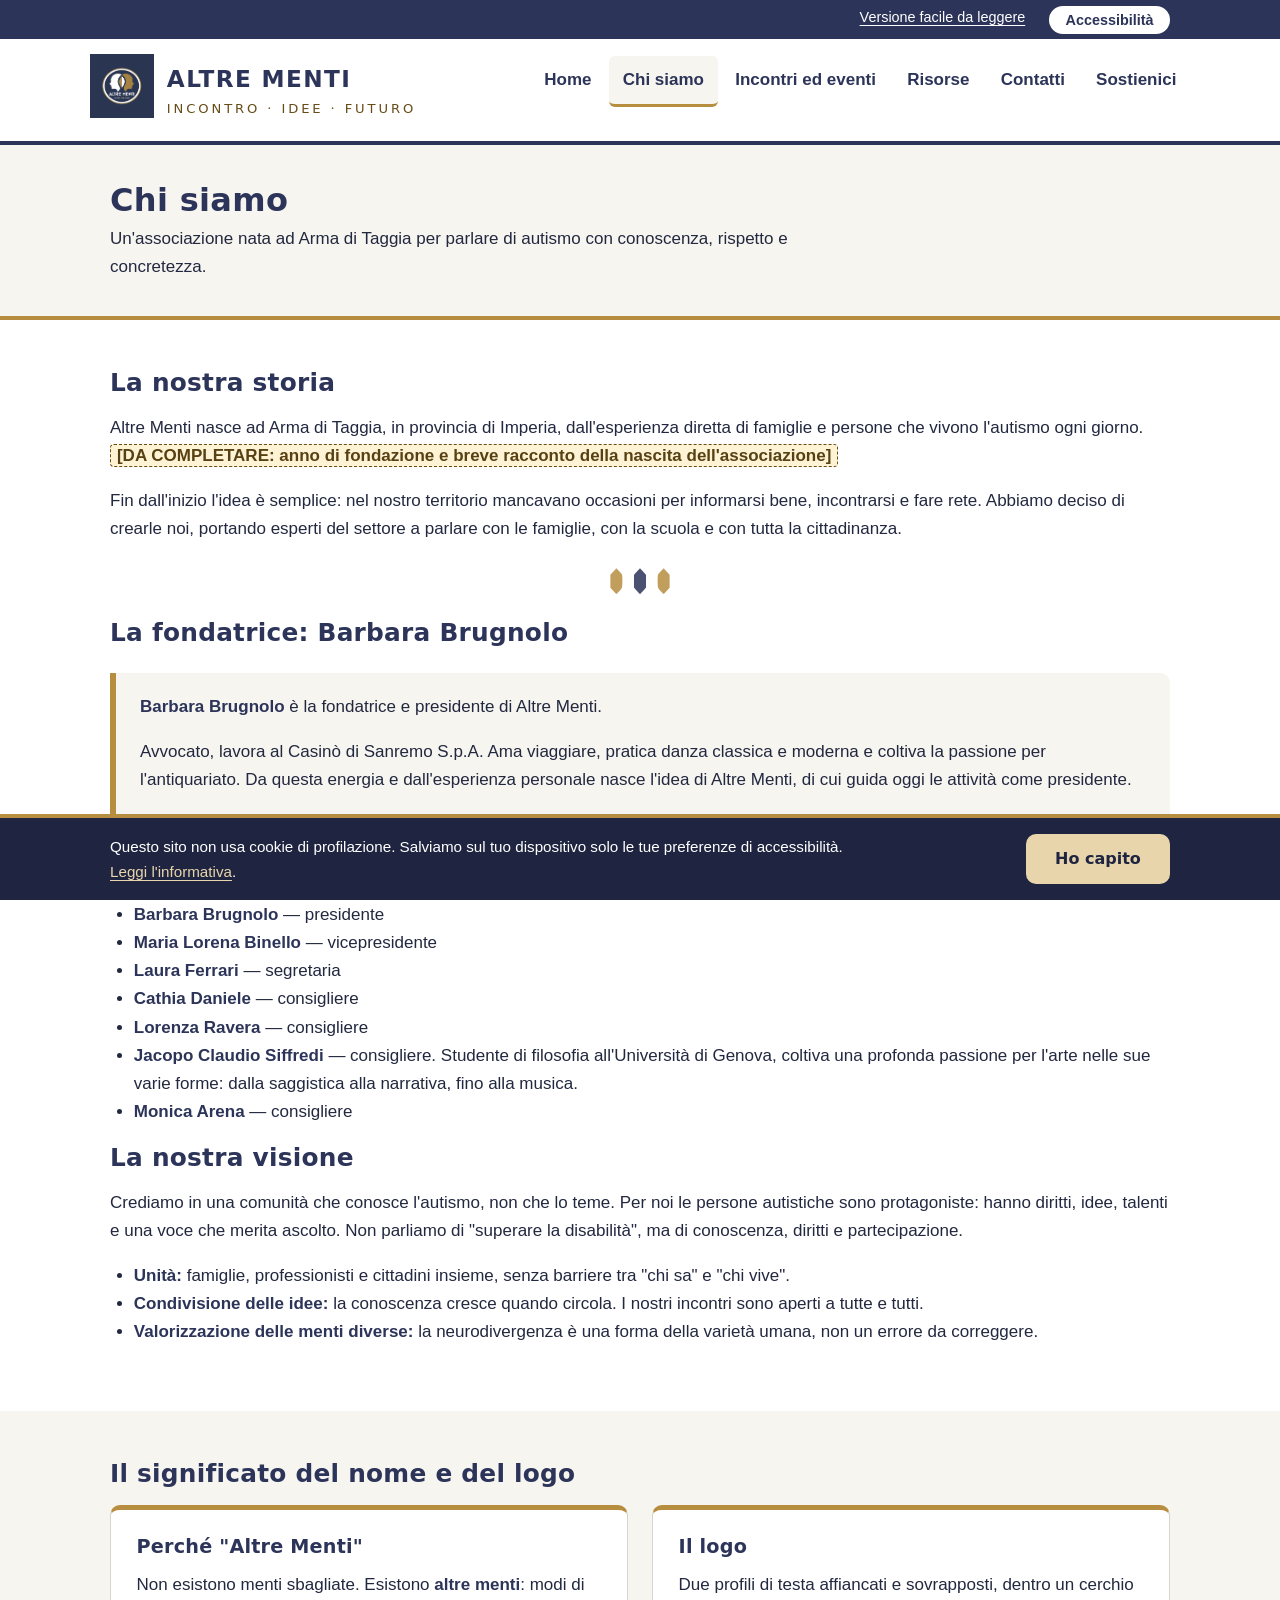
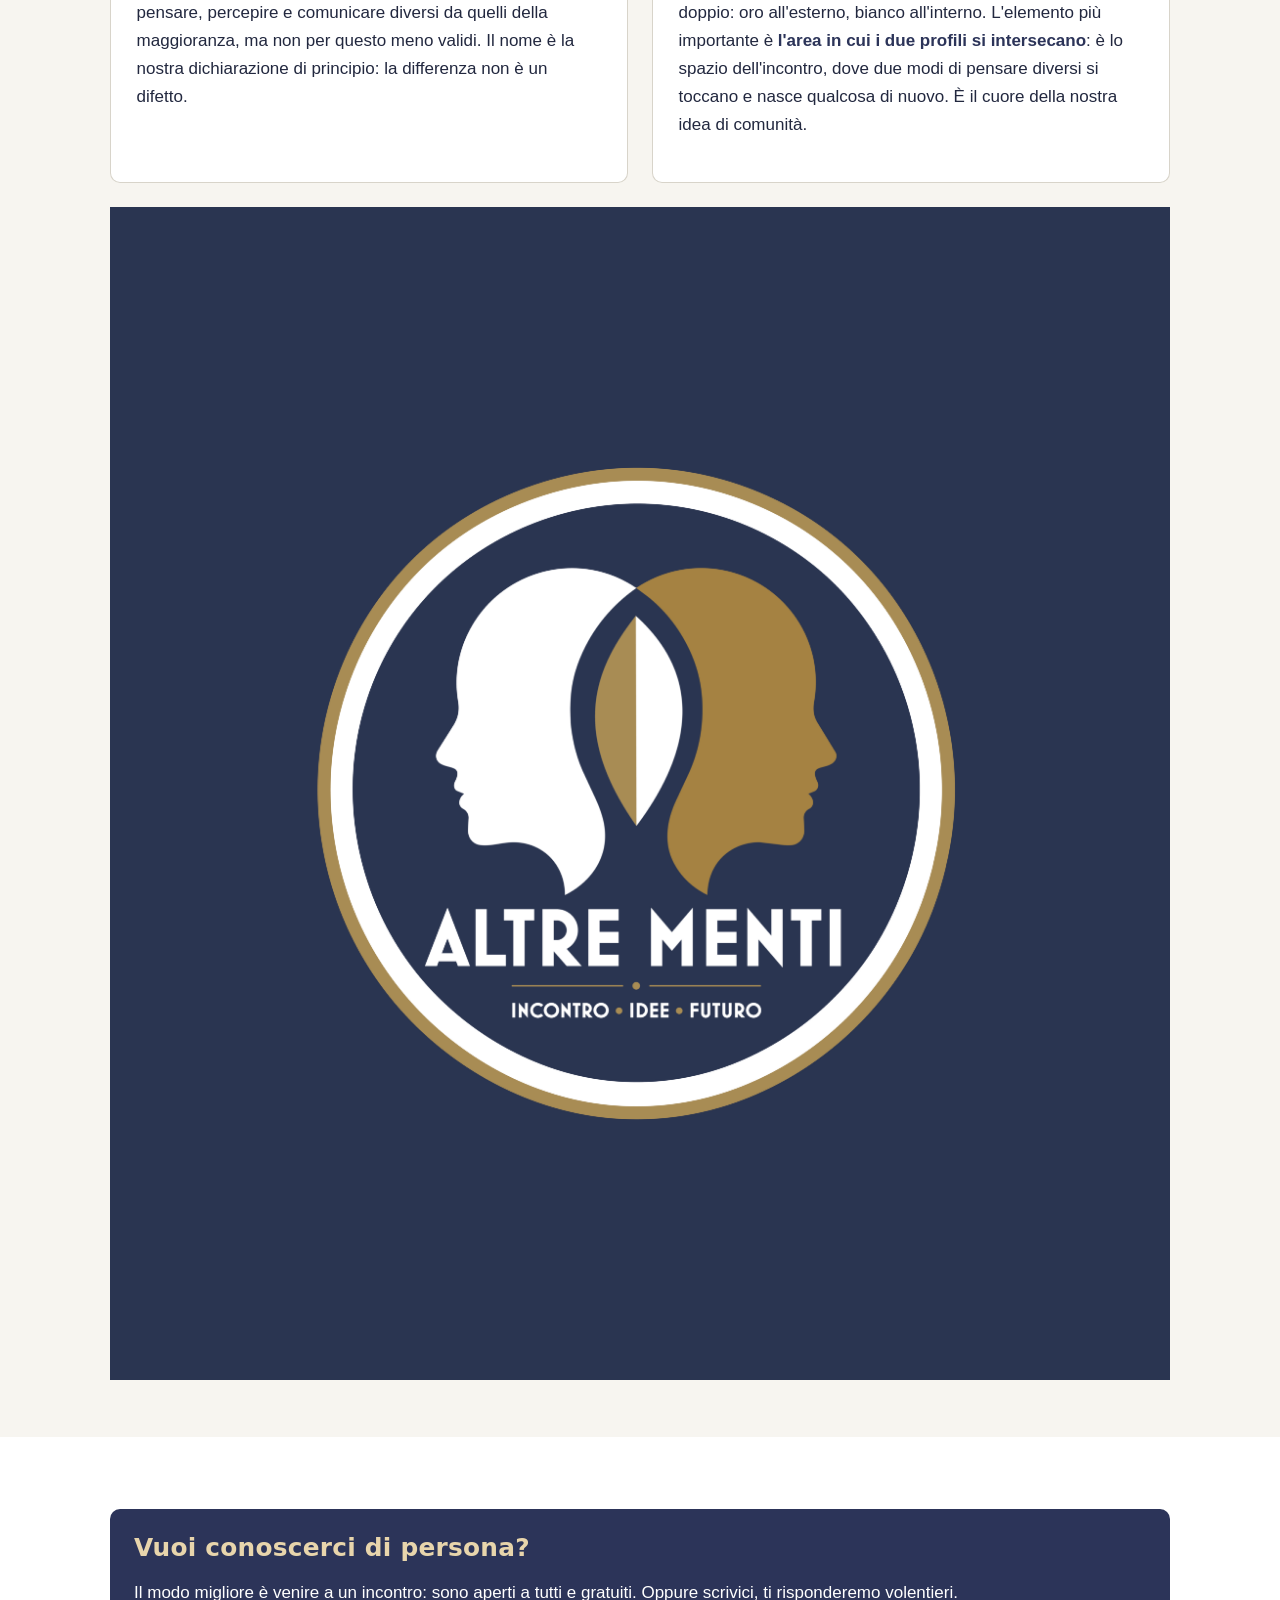
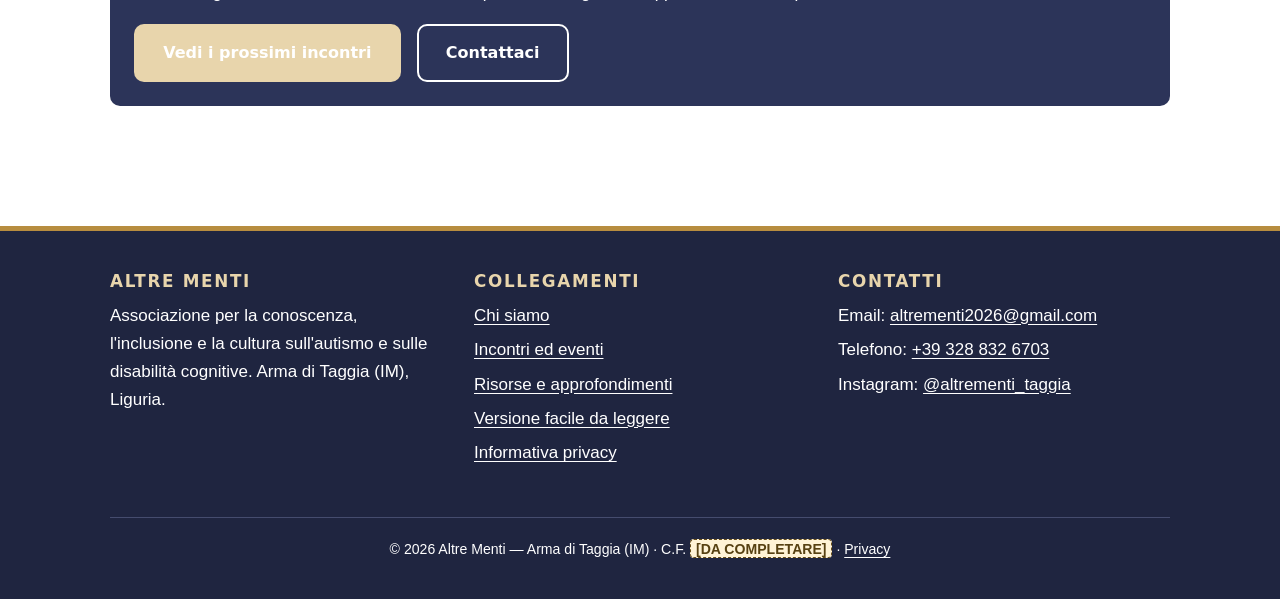
==== commit d7adc9da: "Add files via upload" ====
--- a/chi-siamo.html
+++ b/chi-siamo.html
@@ -57,7 +57,7 @@
       <h2>La fondatrice: Barbara Brugnolo</h2>
       <div class="riquadro">
         <p><strong>Barbara Brugnolo</strong> è la fondatrice e presidente di Altre Menti.</p>
-        <p><mark class="segnaposto">[DA COMPLETARE: biografia di Barbara Brugnolo — percorso personale e professionale, motivazioni, ruolo nell'associazione]</mark></p>
+        <p>Avvocato, lavora al Casinò di Sanremo S.p.A. Ama viaggiare, pratica danza classica e moderna e coltiva la passione per l'antiquariato. Da questa energia e dall'esperienza personale nasce l'idea di Altre Menti, di cui guida oggi le attività come presidente.</p>
       </div>
 
       <h2>Soci fondatori e consiglio direttivo</h2>
@@ -67,7 +67,7 @@
         <li><strong>Laura Ferrari</strong> — segretaria</li>
         <li><strong>Cathia Daniele</strong> — consigliere</li>
         <li><strong>Lorenza Ravera</strong> — consigliere</li>
-        <li><strong>Jacopo Siffredi</strong> — consigliere</li>
+        <li><strong>Jacopo Claudio Siffredi</strong> — consigliere. Studente di filosofia all'Università di Genova, coltiva una profonda passione per l'arte nelle sue varie forme: dalla saggistica alla narrativa, fino alla musica.</li>
         <li><strong>Monica Arena</strong> — consigliere</li>
       </ul>
 
